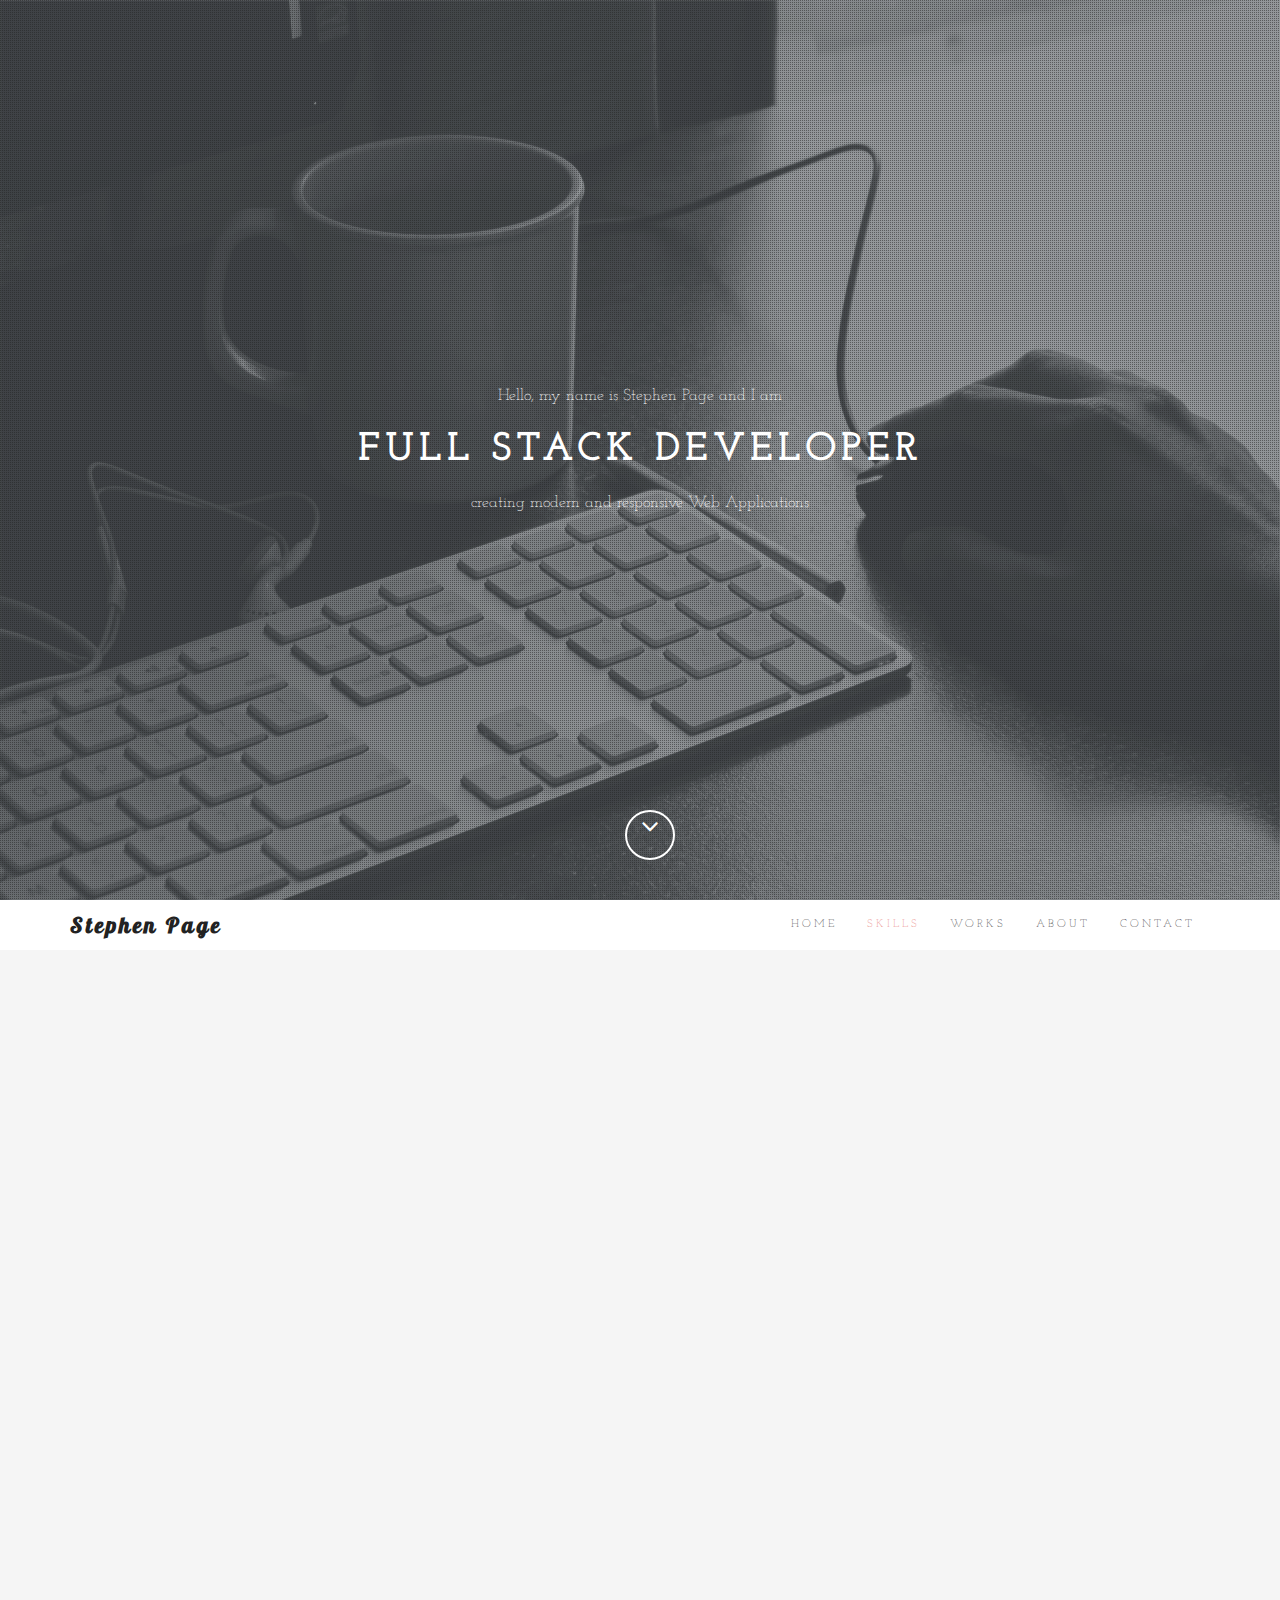
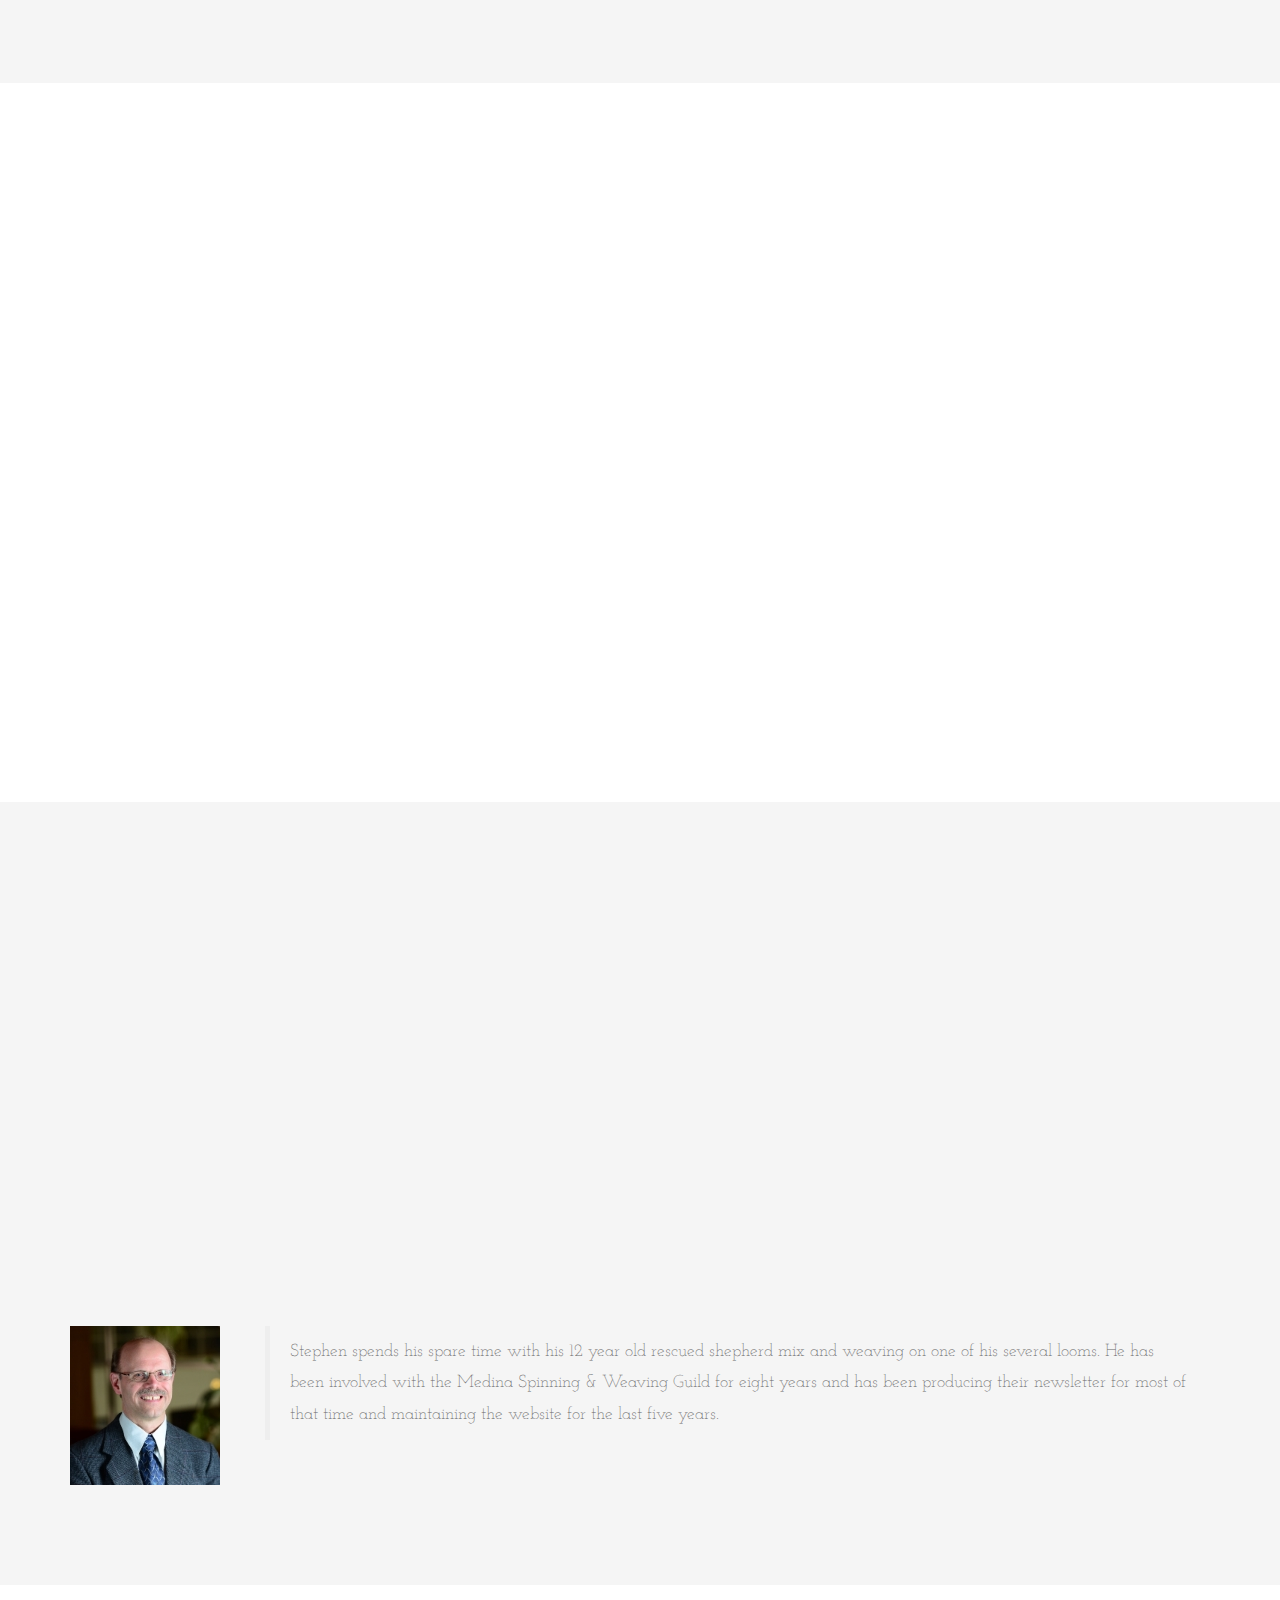
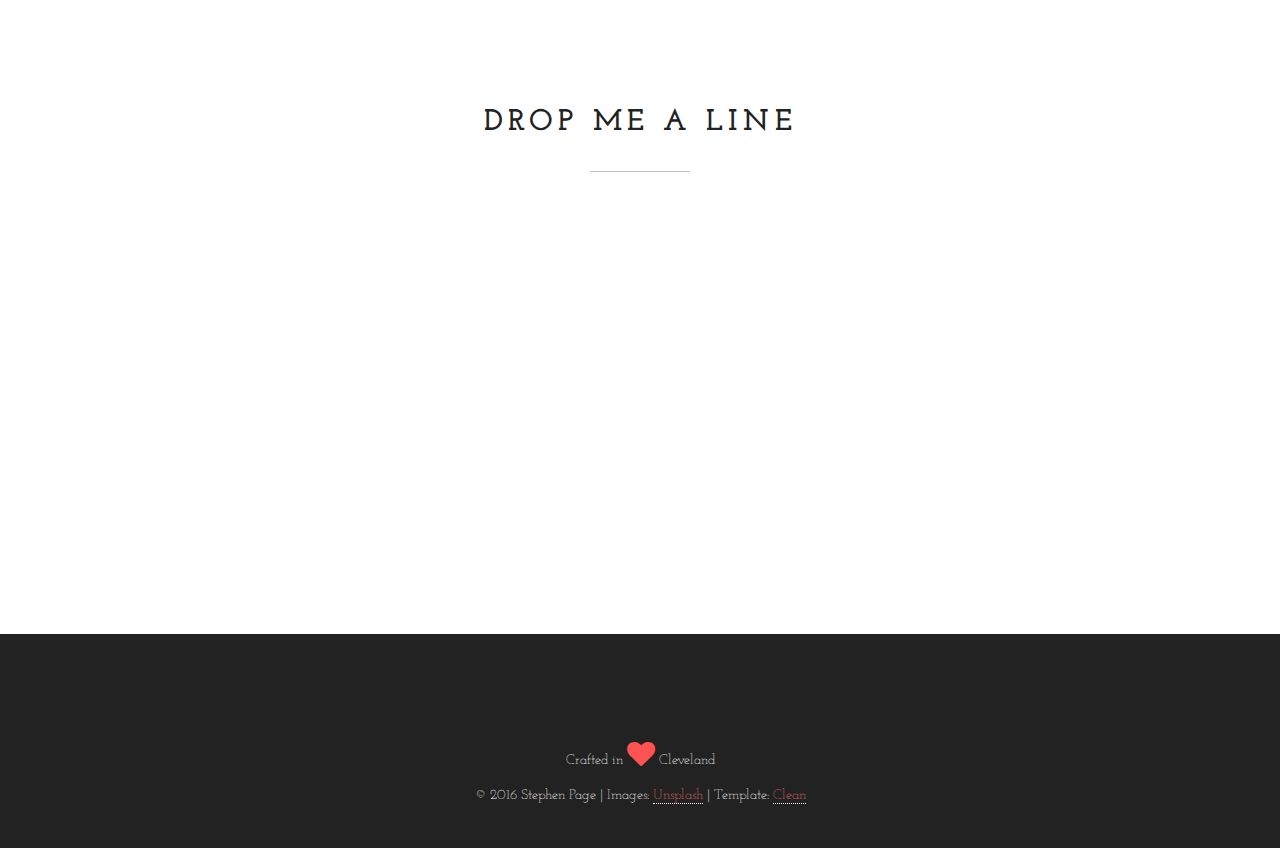
==== index.html @ cc05553f "added thank you to contact button" ====
﻿<!DOCTYPE html>
<html lang="en">
<head>
	<meta charset="UTF-8">
	<meta name="viewport" content="width=device-width, initial-scale=1.0">
	<meta name="description" content="">
	<meta name="author" content="">

	<title>Stephen Page - Portfolio</title>

	<!-- CSS -->
	<link href="assets/bootstrap/css/bootstrap.min.css" rel="stylesheet" media="screen">
	<link href="assets/css/font-awesome.min.css" rel="stylesheet" media="screen">
	<link href="assets/css/simple-line-icons.css" rel="stylesheet" media="screen">
	<link href="assets/css/animate.css" rel="stylesheet">
    
	<!-- Custom styles CSS -->
	<link href="assets/css/style.css" rel="stylesheet" media="screen">
    
 <!--   <script src="assets/js/modernizr.custom.js"></script>  only used for QTRotator.js effect-->
       
</head>
<body>

	<!-- Preloader -->

	<div id="preloader">
		<div id="status"></div>
	</div>

	<!-- Home start -->

	<section id="home" class="pfblock-image screen-height">
        <div class="home-overlay"></div>
		<div class="intro">
			<div class="start">Hello, my name is Stephen Page and I am</div>
			<h1>Full Stack Developer</h1>
			<div class="start">creating modern and responsive Web Applications</div>
		</div>

        <a href="#services">
		<div class="scroll-down">
            <span>
                <i class="fa fa-angle-down fa-2x"></i>
            </span>
		</div>
        </a>

	</section>

	<!-- Home end -->

	<!-- Navigation start -->

	<header class="header">

		<nav class="navbar navbar-custom" id="navbar" role="navigation">

			<div class="container">

				<div class="navbar-header">
					<button type="button" class="navbar-toggle" data-toggle="collapse" data-target="#custom-collapse">
						<span class="sr-only">Toggle navigation</span>
						<span class="icon-bar"></span>
						<span class="icon-bar"></span>
						<span class="icon-bar"></span>
					</button>
					<a class="navbar-brand" href="index.html">Stephen Page</a>
				</div>

				<div class="collapse navbar-collapse" id="custom-collapse">
					<ul class="nav navbar-nav navbar-right">
						<li><a href="#home">Home</a></li>
						<li><a href="#services">Skills</a></li>
                        <li><a href="#portfolio">Works</a></li>
<!--                        <li><a href="#skill">Skills</a></li>-->  
						<li><a href="#about">About</a></li> <!--originally was Testimonials-->
						<li><a href="#contact">Contact</a></li>
					</ul>
				</div>

			</div><!-- .container -->

		</nav>

	</header>

	<!-- Navigation end -->

    <!-- Skills/Services start -->

	<section id="services" class="pfblock pfblock-gray">
		<div class="container">
			<div class="row">

				<div class="col-sm-6 col-sm-offset-3">

					<div class="pfblock-header wow fadeInUp">
						<h2 class="pfblock-title">This is what I do</h2>
						<div class="pfblock-line"></div>
						<div class="pfblock-subtitle">
                            I create software to be as readable by others as <br />
                            by the systems it runs on.
						</div>
					</div>

				</div>

			</div>

			<div class="row">

				<div class="col-sm-3">

					<div class="iconbox wow slideInLeft">
						<div class="iconbox-icon">
							<span class="icon-pencil"></span>
						</div>
						<div class="iconbox-text">
							<h3 class="iconbox-title">Web Design</h3>
							<div class="iconbox-desc">
								<ul>
                                    <li>HTML</li>
                                    <li>CSS/Bootstrap</li>
                                    <li>JavaScript/jQuery</li>
                                </ul>
							</div>
						</div>
					</div>

				</div>

				<div class="col-sm-3">

					<div class="iconbox wow slideInLeft">
						<div class="iconbox-icon">
							<span class="icon-puzzle"></span>
						</div>
						<div class="iconbox-text">
							<h3 class="iconbox-title">App Programming</h3>
							<div class="iconbox-desc">
								<ul>
                                    <li>C#</li>
                                    <li>ASP.Net MVC</li>
                                    <li>SQL</li>
                                </ul>
							</div>
						</div>
					</div>

				</div>

				<div class="col-sm-3">

					<div class="iconbox wow slideInRight">
						<div class="iconbox-icon">
							<span class="icon-wrench"></span>
						</div>
						<div class="iconbox-text">
							<h3 class="iconbox-title">Skills</h3>
							<div class="iconbox-desc">
                                <ul>
                                    <li>Learning on the Fly</li>
                                    <li>Process Analysis</li>
                                    <li>Finding Efficiences</li>
                                </ul>
							</div>
						</div>
					</div>

				</div>

				<div class="col-sm-3">

					<div class="iconbox wow slideInRight">
						<div class="iconbox-icon">
							<span class="icon-support"></span>
						</div>
						<div class="iconbox-text">
							<h3 class="iconbox-title">Troubleshooting</h3>
							<div class="iconbox-desc">
                                <ul>
                                    <li>Replication</li>
                                    <li>Issolation</li>
                                    <li>Resolution</li>
                                </ul>
							</div>
						</div>
					</div>

				</div>

			</div><!-- .row -->
		</div><!-- .container -->
	</section>

	<!-- Services end -->
    
	<!-- Portfolio start -->

	<section id="portfolio" class="pfblock">
		<div class="container">
			<div class="row">

				<div class="col-sm-6 col-sm-offset-3">

					<div class="pfblock-header wow fadeInUp">
						<h2 class="pfblock-title">My Projects</h2>
						<div class="pfblock-line"></div>
						<div class="pfblock-subtitle">
							Representative weekly projects created <br />
                            at We Can {Code} IT.
						</div>
					</div>

				</div>

			</div><!-- .row -->
            
            
            <div class="row">
                
                <div class="col-xs-12 col-sm-4 col-md-4">  <!--Bank Account Portfolio-->
                    
                    <div class="grid wow zoomIn" onclick="openModal('bankSlides')">
                        <figure class="effect-bubba">
                            <img src="assets/images/bank-account/program-loop.JPG"  alt="link to slideshow of screenshots"/>
                            <figcaption>
                                <h2>Bank <span>Account</span></h2>
                                <p>A console app to track account balance</p>
                            </figcaption>			
                        </figure>
                    </div>
                    
                </div>
                <div id="bankSlidesModal" class="modal">
                    <span class="close cursor" onclick="closeModal('bankSlidesModal')">&times;</span>
                    <div class="modal-content">

                        <div class="bankSlides portfolio-detail">
                            <div class="numbertext"></div>
                            <h2>Bank Account</h2>
                            <h3>Developed a console app that tracked deposits and withdrawals on three bank accounts.</h3>
                            <ul>
                                <li>Made use of multiple classes with inheritance.</li>
                                <li>Made use of multiple methods to allow for code readability and reuse.</li>
                                <li>Formatted and Recorded transactions to separate files for each account</li>
                            </ul>
                        </div>

                        <div class="bankSlides">
                            <div class="numbertext">1 / 5</div>
                            <img src="assets/images/bank-account/program-loop.JPG" />
                            <p class="caption-container">Main Program Loop</p>
                        </div>

                        <div class="bankSlides">
                            <div class="numbertext">2 / 5</div>
                            <img src="assets/images/bank-account/main-menu.JPG" />
                            <p class="caption-container">Main Menu</p>
                        </div>

                        <div class="bankSlides">
                            <div class="numbertext">3 / 5</div>
                            <img src="assets/images/bank-account/deposit-screen.JPG" />
                            <p class="caption-container">Deposit Menu</p>
                        </div>

                        <div class="bankSlides">
                            <div class="numbertext">4 / 5</div>
                            <img src="assets/images/bank-account/account-list.JPG" />
                            <p class="caption-container">Account List with Balances</p>
                        </div>

                        <div class="bankSlides">
                            <div class="numbertext">5 / 5</div>
                            <img src="assets/images/bank-account/savings-file.JPG" />
                            <p class="caption-container">Output File</p>
                        </div>

                        <a class="prev" onclick="plusSlides(-1, 'bankSlides')">&#10094;</a>
                        <a class="next" onclick="plusSlides(1, 'bankSlides')">&#10095;</a>
                   </div>
                </div>


                <div class="col-xs-12 col-sm-4 col-md-4">  <!--Review Site Portfolio-->

                    <div class="grid wow zoomIn" onclick="openModal('travelSlides')">
                        <figure class="effect-bubba">
                            <img src="assets/images/review-site/index.JPG" alt="link to slideshow of screenshots"/>
                            <figcaption>
                                <h2>Travel <span>Reviews</span></h2>
                                <p>A Web app to record reviews</p>
                            </figcaption>
                        </figure>
                    </div>

                </div>
                <div id="travelSlidesModal" class="modal">
                    <span class="close cursor" onclick="closeModal('travelSlidesModal')">&times;</span>
                    <div class="modal-content">

                        <div class="travelSlides portfolio-detail">
                            <div class="numbertext"></div>
                            <h2>Travel Reviews</h2>
                            <h3>Developed an ASP.NET MVC application to record travel reviews.</h3>
                            <ul>
                                <li>Made use of Code First Model to create models with foreign key relationships.</li>
                                <li>Customized default views to provide appropriate display of fields.</li>
                                <li>Converted rating number to star representation.</li>
								<li>Inserted ads into listings at variable intervals.</li>
                            </ul>
                        </div>						

                        <div class="travelSlides">
                            <div class="numbertext">1 / 3</div>
                            <img src="assets/images/review-site/index.JPG" />
                            <p class="caption-container">Review List</p>
                        </div>

                        <div class="travelSlides">
                            <div class="numbertext">2 / 3</div>
                            <img src="assets/images/review-site/details.JPG" />
                            <p class="caption-container">Review Details</p>
                        </div>

                        <div class="travelSlides">
                            <div class="numbertext">3 / 3</div>
                            <img src="assets/images/review-site/delete.JPG" />
                            <p class="caption-container">Delete Confirmation</p>
                        </div>

                        <a class="prev" onclick="plusSlides(-1, 'travelSlides')">&#10094;</a>
                        <a class="next" onclick="plusSlides(1, 'travelSlides')">&#10095;</a>
                     </div>
                </div>
                
                <div class="col-xs-12 col-sm-4 col-md-4">  <!--Wardrobe Portfolio-->

                    <div class="grid wow zoomIn" onclick="openModal('wardrobeSlides')">
                        <figure class="effect-bubba">
                            <img src="assets/images/wardrobe/category-view.JPG" alt="link to slideshow of screenshots"/>
                            <figcaption>
                                <h2>Clothes <span>Wardrobe</span></h2>
                                <p>An ASP.NET MVC app to organize outfits.</p>
                            </figcaption>
                        </figure>
                    </div>

                </div>
                <div id="wardrobeSlidesModal" class="modal">
                    <span class="close cursor" onclick="closeModal('wardrobeSlidesModal')">&times;</span>
                    <div class="modal-content">

                        <div class="wardrobeSlides portfolio-detail">
                            <div class="numbertext"></div>
                            <h2>Clothes Wardrobe</h2>
                            <h3>Developed an ASP.NET MVC application to keep track of clothing.</h3>
                            <ul>
                                <li>Used Database First Model</li>
								<li>Created database with multiple tables and foreign keys using SQL Server Management Studio.</li>
								<li>Designed database to record details specific to each type of clothing</li>
                                <li>Made use of CSS and Bootstrap to format views.</li>
                                <li>Used multiple layout templates to style multiple pages.</li>
								<li>Pulled data from multiple tables to display outfits.</li>
                            </ul>
                        </div>

                        <div class="wardrobeSlides">
                            <div class="numbertext">1 / 5</div>
                            <img src="assets/images/wardrobe/home.JPG" />
                            <p class="caption-container">Main Menu</p>
                        </div>

                        <div class="wardrobeSlides">
                            <div class="numbertext">2 / 5</div>
                            <img src="assets/images/wardrobe/category-view.JPG" />
                            <p class="caption-container">Clothes Category View</p>
                        </div>

                        <div class="wardrobeSlides">
                            <div class="numbertext">3 / 5</div>
                            <img src="assets/images/wardrobe/detail-view.JPG" />
                            <p class="caption-container">Detail View</p>
                        </div>

                        <div class="wardrobeSlides">
                            <div class="numbertext">4 / 5</div>
                            <img src="assets/images/wardrobe/category-xs.JPG" />
                            <p class="caption-container">Category View at XS Viewport</p>
                        </div>

                        <div class="wardrobeSlides">
                            <div class="numbertext">5 / 5</div>
                            <img src="assets/images/wardrobe/outfit-detail.JPG" />
                            <p class="caption-container">Outfit Detail View</p>
                        </div>

                        <a class="prev" onclick="plusSlides(-1, 'wardrobeSlides')">&#10094;</a>
                        <a class="next" onclick="plusSlides(1, 'wardrobeSlides')">&#10095;</a>
                    </div>
                </div>
                
                <!--<div class="col-xs-12 col-sm-4 col-md-4">
            
                    <div class="grid wow zoomIn">
                        <figure class="effect-bubba">
                            <img src="assets/images/item-4.jpg" alt="img01"/>
                            <figcaption>
                                <h2>Bang <span>Bang</span></h2>
                                <p>Lily likes to play with crayons and pencils</p>
                            </figcaption>			
                        </figure>
                    </div>
                    
                </div>
                
                <div class="col-xs-12 col-sm-4 col-md-4">
            
                    <div class="grid wow zoomIn">
                        <figure class="effect-bubba">
                            <img src="assets/images/item-5.jpg" alt="img01"/>
                            <figcaption>
                                <h2>Crypton <span>Dude</span></h2>
                                <p>Lily likes to play with crayons and pencils</p>
                            </figcaption>			
                        </figure>
                    </div>
                    
                </div>
                
                <div class="col-xs-12 col-sm-4 col-md-4">
            
                    <div class="grid wow zoomIn">
                        <figure class="effect-bubba">
                            <img src="assets/images/item-6.jpg" alt="img01"/>
                            <figcaption>
                                <h2>Don't <span>Poke</span></h2>
                                <p>Lily likes to play with crayons and pencils</p>
                            </figcaption>			
                        </figure>
                    </div>
                    
                </div>-->
                
            </div>


		</div><!-- .contaier -->

	</section>

	<!-- Portfolio end -->
    
    <!--  Skills start -->
    
    <!--<section class="pfblock pfblock-gray" id="skills">
		
			<div class="container">
			
				<div class="row skills">
					
					<div class="row">

                        <div class="col-sm-6 col-sm-offset-3">

                            <div class="pfblock-header wow fadeInUp">
                                <h2 class="pfblock-title">My Skills</h2>
                                <div class="pfblock-line"></div>
                                <div class="pfblock-subtitle">
                                    No one lights a lamp in order to hide it behind the door: the purpose of light is to create more light, to open people’s eyes, to reveal the marvels around.
                                </div>
                            </div>

                        </div>-->

                    <!--</div>--><!-- .row -->
					
					<!--<div class="col-sm-6 col-md-3 text-center">
						<span data-percent="80" class="chart easyPieChart" style="width: 140px; height: 140px; line-height: 140px;">
                            <span class="percent">80</span>
                        </span>
						<h3 class="text-center">Programming</h3>
					</div>
					<div class="col-sm-6 col-md-3 text-center">
						<span data-percent="90" class="chart easyPieChart" style="width: 140px; height: 140px; line-height: 140px;">
                            <span class="percent">90</span>
                        </span>
						<h3 class="text-center">Design</h3>
					</div>
					<div class="col-sm-6 col-md-3 text-center">
						<span data-percent="85" class="chart easyPieChart" style="width: 140px; height: 140px; line-height: 140px;">
                            <span class="percent">85</span>
                        </span>
						<h3 class="text-center">Marketing</h3>
					</div>
					<div class="col-sm-6 col-md-3 text-center">
						<span data-percent="95" class="chart easyPieChart" style="width: 140px; height: 140px; line-height: 140px;">
                            <span class="percent">95</span>
                        </span>
						<h3 class="text-center">UI / UX</h3>
					</div>-->
					
				<!--</div>--><!--End row -->
			
			<!--</div>
		
    </section>-->
    
    <!-- Skills end -->

	<!-- CallToAction start -->

	<!--<section class="calltoaction">
		<div class="container">

			<div class="row">

				<div class="col-md-12 col-lg-12">
					<h2 class="wow slideInRight" data-wow-delay=".1s">ARE YOU READY TO START?</h2>
					<div class="calltoaction-decription wow slideInRight" data-wow-delay=".2s">
						I'm available for freelance projects.
					</div>
				</div>

				<div class="col-md-12 col-lg-12 calltoaction-btn wow slideInRight" data-wow-delay=".3s">
					<a href="#contact" class="btn btn-lg">Hire Me</a>
				</div>

			</div>--><!-- .row -->
		<!-- </div>--><!-- .container -->
	<!--</section>-->

	<!-- CallToAction end -->

	<!-- About Me (originally was Testimonials) start -->

	<section id="about" class="pfblock pfblock-gray">

		<div class="container">
            
            <div class="row">

				<div class="col-sm-10 col-sm-offset-1 col-md-8 col-sm-offset-2">

					<div class="pfblock-header wow fadeInUp">
						<h2 class="pfblock-title">About Me</h2>
						<div class="pfblock-line"></div>
						<div class="pfblock-subtitle">
                            <p>Stephen has rediscovered his passion for writing software. The creation of programs of instructions for systems and testing and verification match with his drive for detail and clarity.</p>
                            <p>He has over 15 years finding solutions when computers and mobile devices are not working right. The process of replication, isolation and resolution benefits from his eye for detail. Working in a team environment required ongoing communication and feedback.</p>
                            <p>Previously he had 10 years in lighting design and theater technology. Producing art by committee requires strong teamwork and communication to meet the immovable deadline of opening night.</p>
						</div>
					</div>

				</div>

			</div><!-- .row -->

            <div class="row">

			<!--<div id="cbp-qtrotator" class="cbp-qtrotator">-->
                <div class="cbp-qtcontent">
                    <div class="col-sm-2">
                        <img src="assets/images/headshot.jpg" alt="Photo of Stephen."/>
                    </div>
                    <div class="col-sm-10">
                        <blockquote>
                            <p>Stephen spends his spare time with his 12 year old rescued shepherd mix and weaving on one of his several looms. He has been involved with the Medina Spinning & Weaving Guild for eight years and has been producing their newsletter for most of that time and maintaining the website for the last five years.</p>
                            <!--<footer>Pino Caruso</footer>-->
                        </blockquote>
                    </div>
                </div>
            <!--</div>-->		

            </div><!--.row--> 					
		</div><!-- .row -->
	</section>

	<!-- About Me (originally was Testimonials) end -->


	<!-- Contact start -->

	<section id="contact" class="pfblock">
		<div class="container">
			<div class="row">

				<div class="col-sm-6 col-sm-offset-3">

					<div class="pfblock-header">
						<h2 class="pfblock-title">Drop me a line</h2>
						<div class="pfblock-line"></div>
						<div class="pfblock-subtitle">
<!--							No one lights a lamp in order to hide it behind the door: the purpose of light is to create more light, to open people’s eyes, to reveal the marvels around.-->
						</div>
					</div>

				</div>

			</div><!-- .row -->

			<div class="row">

				<div class="col-sm-6 col-sm-offset-3">

					<form id="contact-form" role="form" >
						<div class="ajax-hidden">
							<div class="form-group wow fadeInUp">
								<label class="sr-only" for="c_name">Name</label>
								<input type="text" id="c_name" class="form-control" name="c_name" placeholder="Name">
							</div>

							<div class="form-group wow fadeInUp" data-wow-delay=".1s">
								<label class="sr-only" for="c_email">Email</label>
								<input type="email" id="c_email" class="form-control" name="c_email" placeholder="E-mail">
							</div>

							<div class="form-group wow fadeInUp" data-wow-delay=".2s">
								<textarea class="form-control" id="c_message" name="c_message" rows="7" placeholder="Message"></textarea>
							</div>
                            <input type="hidden" id="c_subject" name="_subject" value="Submission from Portfolio website" />
							<button type="submit" id ="sendMessage" onclick="sendMessage()" class="btn btn-lg btn-block wow fadeInUp" data-wow-delay=".3s">Send Message</button>
						</div>
						<div class="ajax-response"></div>
					</form>

				</div>

			</div><!-- .row -->
		</div><!-- .container -->
	</section>

	<!-- Contact end -->

	<!-- Footer start -->

	<footer id="footer">
		<div class="container">
			<div class="row">

				<div class="col-sm-12">

					<ul class="social-links">
						<!--<li><a href="index.html#" class="wow fadeInUp"><i class="fa fa-facebook"></i></a></li>-->
						<li><a href="https://www.linkedin.com/in/stephenppage" class="wow fadeInUp" data-wow-delay=".1s"><i class="fa fa-linkedin"></i></a></li>
						<li><a href="https://github.com/Stephen2Page" class="wow fadeInUp" data-wow-delay=".3s"><i class="fa fa-github"></i></a></li>
						<li><a href="mailto://stephen2page@gmail.com?subject=website%20contact" class="wow fadeInUp" data-wow-delay=".5s"><i class="fa fa-envelope"></i></a></li>
					</ul>

					<p class="heart">
                        Crafted in <span class="fa fa-heart fa-2x animated pulse"></span> Cleveland
                    </p>
                    <p class="copyright">
                        © 2016 Stephen Page  |  Images: <a href="https://unsplash.com/">Unsplash</a>  |  Template: <a href="http://scripteden.com/download/clean-one-page-personal-portfolio-template/">Clean</a>
					</p>

				</div>

			</div><!-- .row -->
		</div><!-- .container -->
	</footer>

	<!-- Footer end -->

	<!-- Scroll to top -->

	<div class="scroll-up">
		<a href="#home"><i class="fa fa-angle-up"></i></a>
	</div>
    
    <!-- Scroll to top end-->

	<!-- Javascript files -->

	<script src="assets/js/jquery-1.11.1.min.js"></script>
	<script src="assets/bootstrap/js/bootstrap.min.js"></script>
	<script src="assets/js/jquery.parallax-1.1.3.js"></script>
	<script src="assets/js/imagesloaded.pkgd.js"></script>
	<script src="assets/js/jquery.sticky.js"></script>
	<script src="assets/js/smoothscroll.js"></script>
	<script src="assets/js/wow.min.js"></script>
    <script src="assets/js/jquery.easypiechart.js"></script>
    <script src="assets/js/waypoints.min.js"></script>
<!--    <script src="assets/js/jquery.cbpQTRotator.js"></script>-->
	<script src="assets/js/custom.js"></script>
    <script src="assets/js/Modal.js"></script>


</body>
</html>
<!-- Sources -->
<!-- Template clean http://scripteden.com/download/clean-one-page-personal-portfolio-template/ -->
<!-- Portfolio hover effects Bubba http://tympanus.net/Development/HoverEffectIdeas/ -->
<!-- Portfolio modal lightbox slideshow http://www.w3schools.com/howto/howto_js_lightbox.asp -->
---- assets/css/simple-line-icons.css ----
@font-face {
	font-family: 'Simple-Line-Icons';
	src:url('../fonts/Simple-Line-Icons.eot');
	src:url('../fonts/Simple-Line-Icons.eot?#iefix') format('embedded-opentype'),
		url('../fonts/Simple-Line-Icons.woff') format('woff'),
		url('../fonts/Simple-Line-Icons.ttf') format('truetype'),
		url('../fonts/Simple-Line-Icons.svg#Simple-Line-Icons') format('svg');
	font-weight: normal;
	font-style: normal;
}

/* Use the following CSS code if you want to use data attributes for inserting your icons */
[data-icon]:before {
	font-family: 'Simple-Line-Icons';
	content: attr(data-icon);
	speak: none;
	font-weight: normal;
	font-variant: normal;
	text-transform: none;
	line-height: 1;
	-webkit-font-smoothing: antialiased;
	-moz-osx-font-smoothing: grayscale;
}

/* Use the following CSS code if you want to have a class per icon */
/*
Instead of a list of all class selectors,
you can use the generic selector below, but it's slower:
[class*="icon-"] {
*/
.icon-user-female, .icon-user-follow, .icon-user-following, .icon-user-unfollow, .icon-trophy, .icon-screen-smartphone, .icon-screen-desktop, .icon-plane, .icon-notebook, .icon-moustache, .icon-mouse, .icon-magnet, .icon-energy, .icon-emoticon-smile, .icon-disc, .icon-cursor-move, .icon-crop, .icon-credit-card, .icon-chemistry, .icon-user, .icon-speedometer, .icon-social-youtube, .icon-social-twitter, .icon-social-tumblr, .icon-social-facebook, .icon-social-dropbox, .icon-social-dribbble, .icon-shield, .icon-screen-tablet, .icon-magic-wand, .icon-hourglass, .icon-graduation, .icon-ghost, .icon-game-controller, .icon-fire, .icon-eyeglasses, .icon-envelope-open, .icon-envelope-letter, .icon-bell, .icon-badge, .icon-anchor, .icon-wallet, .icon-vector, .icon-speech, .icon-puzzle, .icon-printer, .icon-present, .icon-playlist, .icon-pin, .icon-picture, .icon-map, .icon-layers, .icon-handbag, .icon-globe-alt, .icon-globe, .icon-frame, .icon-folder-alt, .icon-film, .icon-feed, .icon-earphones-alt, .icon-earphones, .icon-drop, .icon-drawer, .icon-docs, .icon-directions, .icon-direction, .icon-diamond, .icon-cup, .icon-compass, .icon-call-out, .icon-call-in, .icon-call-end, .icon-calculator, .icon-bubbles, .icon-briefcase, .icon-book-open, .icon-basket-loaded, .icon-basket, .icon-bag, .icon-action-undo, .icon-action-redo, .icon-wrench, .icon-umbrella, .icon-trash, .icon-tag, .icon-support, .icon-size-fullscreen, .icon-size-actual, .icon-shuffle, .icon-share-alt, .icon-share, .icon-rocket, .icon-question, .icon-pie-chart, .icon-pencil, .icon-note, .icon-music-tone-alt, .icon-music-tone, .icon-microphone, .icon-loop, .icon-logout, .icon-login, .icon-list, .icon-like, .icon-home, .icon-grid, .icon-graph, .icon-equalizer, .icon-dislike, .icon-cursor, .icon-control-start, .icon-control-rewind, .icon-control-play, .icon-control-pause, .icon-control-forward, .icon-control-end, .icon-calendar, .icon-bulb, .icon-bar-chart, .icon-arrow-up, .icon-arrow-right, .icon-arrow-left, .icon-arrow-down, .icon-ban, .icon-bubble, .icon-camcorder, .icon-camera, .icon-check, .icon-clock, .icon-close, .icon-cloud-download, .icon-cloud-upload, .icon-doc, .icon-envelope, .icon-eye, .icon-flag, .icon-folder, .icon-heart, .icon-info, .icon-key, .icon-link, .icon-lock, .icon-lock-open, .icon-magnifier, .icon-magnifier-add, .icon-magnifier-remove, .icon-paper-clip, .icon-paper-plane, .icon-plus, .icon-pointer, .icon-power, .icon-refresh, .icon-reload, .icon-settings, .icon-star, .icon-symbol-female, .icon-symbol-male, .icon-target, .icon-volume-1, .icon-volume-2, .icon-volume-off, .icon-users {
	font-family: 'Simple-Line-Icons';
	speak: none;
	font-style: normal;
	font-weight: normal;
	font-variant: normal;
	text-transform: none;
	line-height: 1;
	-webkit-font-smoothing: antialiased;
}
.icon-user-female:before {
	content: "\e000";
}
.icon-user-follow:before {
	content: "\e002";
}
.icon-user-following:before {
	content: "\e003";
}
.icon-user-unfollow:before {
	content: "\e004";
}
.icon-trophy:before {
	content: "\e006";
}
.icon-screen-smartphone:before {
	content: "\e010";
}
.icon-screen-desktop:before {
	content: "\e011";
}
.icon-plane:before {
	content: "\e012";
}
.icon-notebook:before {
	content: "\e013";
}
.icon-moustache:before {
	content: "\e014";
}
.icon-mouse:before {
	content: "\e015";
}
.icon-magnet:before {
	content: "\e016";
}
.icon-energy:before {
	content: "\e020";
}
.icon-emoticon-smile:before {
	content: "\e021";
}
.icon-disc:before {
	content: "\e022";
}
.icon-cursor-move:before {
	content: "\e023";
}
.icon-crop:before {
	content: "\e024";
}
.icon-credit-card:before {
	content: "\e025";
}
.icon-chemistry:before {
	content: "\e026";
}
.icon-user:before {
	content: "\e005";
}
.icon-speedometer:before {
	content: "\e007";
}
.icon-social-youtube:before {
	content: "\e008";
}
.icon-social-twitter:before {
	content: "\e009";
}
.icon-social-tumblr:before {
	content: "\e00a";
}
.icon-social-facebook:before {
	content: "\e00b";
}
.icon-social-dropbox:before {
	content: "\e00c";
}
.icon-social-dribbble:before {
	content: "\e00d";
}
.icon-shield:before {
	content: "\e00e";
}
.icon-screen-tablet:before {
	content: "\e00f";
}
.icon-magic-wand:before {
	content: "\e017";
}
.icon-hourglass:before {
	content: "\e018";
}
.icon-graduation:before {
	content: "\e019";
}
.icon-ghost:before {
	content: "\e01a";
}
.icon-game-controller:before {
	content: "\e01b";
}
.icon-fire:before {
	content: "\e01c";
}
.icon-eyeglasses:before {
	content: "\e01d";
}
.icon-envelope-open:before {
	content: "\e01e";
}
.icon-envelope-letter:before {
	content: "\e01f";
}
.icon-bell:before {
	content: "\e027";
}
.icon-badge:before {
	content: "\e028";
}
.icon-anchor:before {
	content: "\e029";
}
.icon-wallet:before {
	content: "\e02a";
}
.icon-vector:before {
	content: "\e02b";
}
.icon-speech:before {
	content: "\e02c";
}
.icon-puzzle:before {
	content: "\e02d";
}
.icon-printer:before {
	content: "\e02e";
}
.icon-present:before {
	content: "\e02f";
}
.icon-playlist:before {
	content: "\e030";
}
.icon-pin:before {
	content: "\e031";
}
.icon-picture:before {
	content: "\e032";
}
.icon-map:before {
	content: "\e033";
}
.icon-layers:before {
	content: "\e034";
}
.icon-handbag:before {
	content: "\e035";
}
.icon-globe-alt:before {
	content: "\e036";
}
.icon-globe:before {
	content: "\e037";
}
.icon-frame:before {
	content: "\e038";
}
.icon-folder-alt:before {
	content: "\e039";
}
.icon-film:before {
	content: "\e03a";
}
.icon-feed:before {
	content: "\e03b";
}
.icon-earphones-alt:before {
	content: "\e03c";
}
.icon-earphones:before {
	content: "\e03d";
}
.icon-drop:before {
	content: "\e03e";
}
.icon-drawer:before {
	content: "\e03f";
}
.icon-docs:before {
	content: "\e040";
}
.icon-directions:before {
	content: "\e041";
}
.icon-direction:before {
	content: "\e042";
}
.icon-diamond:before {
	content: "\e043";
}
.icon-cup:before {
	content: "\e044";
}
.icon-compass:before {
	content: "\e045";
}
.icon-call-out:before {
	content: "\e046";
}
.icon-call-in:before {
	content: "\e047";
}
.icon-call-end:before {
	content: "\e048";
}
.icon-calculator:before {
	content: "\e049";
}
.icon-bubbles:before {
	content: "\e04a";
}
.icon-briefcase:before {
	content: "\e04b";
}
.icon-book-open:before {
	content: "\e04c";
}
.icon-basket-loaded:before {
	content: "\e04d";
}
.icon-basket:before {
	content: "\e04e";
}
.icon-bag:before {
	content: "\e04f";
}
.icon-action-undo:before {
	content: "\e050";
}
.icon-action-redo:before {
	content: "\e051";
}
.icon-wrench:before {
	content: "\e052";
}
.icon-umbrella:before {
	content: "\e053";
}
.icon-trash:before {
	content: "\e054";
}
.icon-tag:before {
	content: "\e055";
}
.icon-support:before {
	content: "\e056";
}
.icon-size-fullscreen:before {
	content: "\e057";
}
.icon-size-actual:before {
	content: "\e058";
}
.icon-shuffle:before {
	content: "\e059";
}
.icon-share-alt:before {
	content: "\e05a";
}
.icon-share:before {
	content: "\e05b";
}
.icon-rocket:before {
	content: "\e05c";
}
.icon-question:before {
	content: "\e05d";
}
.icon-pie-chart:before {
	content: "\e05e";
}
.icon-pencil:before {
	content: "\e05f";
}
.icon-note:before {
	content: "\e060";
}
.icon-music-tone-alt:before {
	content: "\e061";
}
.icon-music-tone:before {
	content: "\e062";
}
.icon-microphone:before {
	content: "\e063";
}
.icon-loop:before {
	content: "\e064";
}
.icon-logout:before {
	content: "\e065";
}
.icon-login:before {
	content: "\e066";
}
.icon-list:before {
	content: "\e067";
}
.icon-like:before {
	content: "\e068";
}
.icon-home:before {
	content: "\e069";
}
.icon-grid:before {
	content: "\e06a";
}
.icon-graph:before {
	content: "\e06b";
}
.icon-equalizer:before {
	content: "\e06c";
}
.icon-dislike:before {
	content: "\e06d";
}
.icon-cursor:before {
	content: "\e06e";
}
.icon-control-start:before {
	content: "\e06f";
}
.icon-control-rewind:before {
	content: "\e070";
}
.icon-control-play:before {
	content: "\e071";
}
.icon-control-pause:before {
	content: "\e072";
}
.icon-control-forward:before {
	content: "\e073";
}
.icon-control-end:before {
	content: "\e074";
}
.icon-calendar:before {
	content: "\e075";
}
.icon-bulb:before {
	content: "\e076";
}
.icon-bar-chart:before {
	content: "\e077";
}
.icon-arrow-up:before {
	content: "\e078";
}
.icon-arrow-right:before {
	content: "\e079";
}
.icon-arrow-left:before {
	content: "\e07a";
}
.icon-arrow-down:before {
	content: "\e07b";
}
.icon-ban:before {
	content: "\e07c";
}
.icon-bubble:before {
	content: "\e07d";
}
.icon-camcorder:before {
	content: "\e07e";
}
.icon-camera:before {
	content: "\e07f";
}
.icon-check:before {
	content: "\e080";
}
.icon-clock:before {
	content: "\e081";
}
.icon-close:before {
	content: "\e082";
}
.icon-cloud-download:before {
	content: "\e083";
}
.icon-cloud-upload:before {
	content: "\e084";
}
.icon-doc:before {
	content: "\e085";
}
.icon-envelope:before {
	content: "\e086";
}
.icon-eye:before {
	content: "\e087";
}
.icon-flag:before {
	content: "\e088";
}
.icon-folder:before {
	content: "\e089";
}
.icon-heart:before {
	content: "\e08a";
}
.icon-info:before {
	content: "\e08b";
}
.icon-key:before {
	content: "\e08c";
}
.icon-link:before {
	content: "\e08d";
}
.icon-lock:before {
	content: "\e08e";
}
.icon-lock-open:before {
	content: "\e08f";
}
.icon-magnifier:before {
	content: "\e090";
}
.icon-magnifier-add:before {
	content: "\e091";
}
.icon-magnifier-remove:before {
	content: "\e092";
}
.icon-paper-clip:before {
	content: "\e093";
}
.icon-paper-plane:before {
	content: "\e094";
}
.icon-plus:before {
	content: "\e095";
}
.icon-pointer:before {
	content: "\e096";
}
.icon-power:before {
	content: "\e097";
}
.icon-refresh:before {
	content: "\e098";
}
.icon-reload:before {
	content: "\e099";
}
.icon-settings:before {
	content: "\e09a";
}
.icon-star:before {
	content: "\e09b";
}
.icon-symbol-female:before {
	content: "\e09c";
}
.icon-symbol-male:before {
	content: "\e09d";
}
.icon-target:before {
	content: "\e09e";
}
.icon-volume-1:before {
	content: "\e09f";
}
.icon-volume-2:before {
	content: "\e0a0";
}
.icon-volume-off:before {
	content: "\e0a1";
}
.icon-users:before {
	content: "\e001";
}
---- assets/css/style.css ----
@import url(https://fonts.googleapis.com/css?family=Raleway:400,300,500,700,800);
@import url('https://fonts.googleapis.com/css?family=Josefin+Slab');
@import url(https://fonts.googleapis.com/css?family=Lobster);

/*!
 * Clean v2.0.0
 * Homepage: http://scripteden.com
 * Copyright 2015 Script Eden
 * Licensed under MIT
*/

body {
	font: 300 14px/1.8 'Josefin Slab', sans-serif;
	color: #666;
	overflow-x: hidden;
}

img {
	max-width: 100%;
	height: auto;
}

a {
	color: #E7746F;
}

a:hover {
	text-decoration: none;
	color: #999;
}

/* ---------------------------------------------- /*
 * Transition elsements
/* ---------------------------------------------- */


.navbar a,
.form-control {
	-webkit-transition: all 0.4s ease-in-out 0s;
	   -moz-transition: all 0.4s ease-in-out 0s;
		-ms-transition: all 0.4s ease-in-out 0s;
		 -o-transition: all 0.4s ease-in-out 0s;
			transition: all 0.4s ease-in-out 0s;
}

a,
.btn {
	-webkit-transition: all 0.125s ease-in-out 0s;
	   -moz-transition: all 0.125s ease-in-out 0s;
		-ms-transition: all 0.125s ease-in-out 0s;
		 -o-transition: all 0.125s ease-in-out 0s;
			transition: all 0.125s ease-in-out 0s;
}

/* ---------------------------------------------- /*
 * Reset box-shadow
/* ---------------------------------------------- */

.btn,
.form-control,
.form-control:hover,
.form-control:focus,
.navbar-custom .dropdown-menu {
	-webkit-box-shadow: none;
			box-shadow: none;
}

/* ---------------------------------------------- /*
 * Typography
/* ---------------------------------------------- */

h1, h2, h3, h4, h5, h6 {
	font: 700 40px/1.2 "Josefin Slab", sans-serif;
	text-transform: uppercase;
	letter-spacing: 5px;
	margin: 5px 0 5px;
	color: #222;
}

h2 {
	font-size: 30px;
	margin: 0 0 30px;
}

h3 {
	font-size: 13px;
	letter-spacing: 1px;
	margin: 0 0 5px;
}

h4 {
	font-size: 12px;
	letter-spacing: 1px;
}

h5 {
	font-size: 12px;
	letter-spacing: 1px;
	font-weight: 400;
}

h6 {
	font-size: 11px;
	letter-spacing: 1px;
	font-weight: 400;
}

/* ---------------------------------------------- /*
 * Reset border-radius
/* ---------------------------------------------- */

.btn,
.iconbox,
.progress,
#filter li,
.scroll-up a,
.form-control,
.input-group-addon {
	-webkit-border-radius: 3px;
	   -moz-border-radius: 3px;
		 -o-border-radius: 3px;
			border-radius: 3px;
}


/* ---------------------------------------------- /*
 * Input-group
/* ---------------------------------------------- */

.input-group .form-control {
	z-index: auto;
}

.input-group-addon {
	background: #D8E1E4;
	border: 2px solid #D8E1E4;
	padding: 6px 15px;
	font-weight: 700;
}

/* ---------------------------------------------- /*
 * Inputs styles
/* ---------------------------------------------- */

.form-control {
	background: #FFF;
	border: 1px solid #D8E1E4;
	font-size: 12px;
	padding: 0 15px;
}

.form-control:focus{
    border-color: rgba(135, 135, 135, 0.7);
}

.input-lg,
.form-horizontal .form-group-lg .form-control {
	height: 38px;
	font-size: 13px;
}

.input-sm,
.form-horizontal .form-group-sm .form-control {
	font-size: 11px;
	height: 30px;
}

textarea.form-control {
	padding: 15px;
    max-width: 100%;
    min-width: 100%;
}

/* ---------------------------------------------- /*
 * Custom button style
/* ---------------------------------------------- */

.btn {
	font-family: "Josefin Slab", sans-serif;
	text-transform: uppercase;
	letter-spacing: 1px;
	font-size: 13px;
	padding: 8px 26px;
	border: 0;
}

.btn:hover,
.btn:focus,
.btn:active,
.btn.active {
	outline: inherit !important;
}

/* Button size */

.btn-lg,
.btn-group-lg > .btn {
	padding: 10px 25px;
	font-size: 13px;
    background: rgba(17, 17, 17, 0.8);
    color: #fff;
}
.btn-lg:hover,
.btn-group-lg > .btn:hover{
    background: rgba(17, 17, 17, 1.8);
    color: #fff;
}

.btn-sm,
.btn-group-sm > .btn {
	padding: 6px 25px;
	font-size: 11px;
}

.btn-xs,
.btn-group-xs > .btn {
	padding: 5px 25px;
	font-size: 10px;
}

.btn .icon-before {
	margin-right: 6px;
}

.btn .icon-after {
	margin-left: 6px;
}

/* ---------------------------------------------- /*
 * General Styles
/* ---------------------------------------------- */

.pfblock {
	padding: 120px 0 100px;
}

.pfblock-gray {
	background: #f5f5f5;
}

.pfblock-image {
	padding: 0;
}

.calltoaction h1,
.calltoaction h2,
.calltoaction h3,
.calltoaction h4,
.calltoaction h5,
.calltoaction h6,
.pfblock-image,
.pfblock-image h1,
.pfblock-image h2,
.pfblock-image h3,
.pfblock-image h4,
.pfblock-image h5,
.pfblock-image h6 {
	color: #fff;
}

.pfblock-header {
	text-align: center;
	margin: 0 0 60px;
}

.pfblock-header-left {
	text-align: left;
}

.pfblock-header-left .pfblock-line {
	width: inherit;
	margin: 30px 0;
}

.pfblock-title{
    font-weight: 800;
}

.pfblock-subtitle {
	font-family: "Josefin Slab", "Times New Roman", Times, sans-serif;
	font-style: normal;
	font-size: 18px;
}
.pfblock-subtitle #about {
    font-size: 16px;
}

.pfblock-line {
	background: rgba(135, 135, 135, 0.5);
	width: 100px;
	height: 1px;
	margin: 30px auto;
}

.pfblock-icon {
	font-size: 32px;
}
.calltoaction *{
    text-align: center;
}
.calltoaction {
    background: url(../images/item-3.jpg);
	background-color: #222;
	background-repeat: no-repeat;
	background-position: 0 0;
	-webkit-background-size: cover;
	   -moz-background-size: cover;
		 -o-background-size: cover;
			background-size: cover;
	padding: 50px 0;
	color: #999;
}

.calltoaction h2 {
	font-size: 20px;
	letter-spacing: 1px;
	margin-bottom: 5px;
}

.calltoaction-decription{
    padding-top: 20px;
    padding-bottom: 30px;
    font-size: 20px;
    color: #fff;
}

.calltoaction-btn {
	text-align: center;
}

.calltoaction-btn > .btn {
    background: rgba(255, 255, 255, .8);
    color: #111;
	margin-top: 5px;
	margin-bottom: 5px;
}
.calltoaction-btn > .btn:hover{
    background: #fff;
}

.long-down {
	margin-bottom: 40px;
}

/* ---------------------------------------------- /*
 * Home
/* ---------------------------------------------- */

#home {
	background: url(../images/cover.jpg);
	background-color: #222;
	background-attachment: fixed;
	background-repeat: no-repeat;
	background-position: 50% 50%;
	-webkit-background-size: cover;
	   -moz-background-size: cover;
		 -o-background-size: cover;
			background-size: cover;
	padding: 0;
}

.home-overlay {
    background-color: rgba(44, 62, 80, 0.3);
    background-image: url("../images/pattern.png");
    background-repeat: repeat;
    height: 100%;
    left: 0;
    position: absolute;
    top: 0;
    width: 100%;
    z-index: 0;
}

.intro {
	position: absolute;
	width: 100%;
	top: 50%;
	left: 0;
	text-align: center;
	-webkit-transform: translate(0%, -50%);
	   -moz-transform: translate(0%, -50%);
		-ms-transform: translate(0%, -50%);
		 -o-transform: translate(0%, -50%);
			transform: translate(0%, -50%);
	padding: 0 15px;
}

.intro h1{
    font-weight: 800;
}

.start {
	font-family: "Josefin Slab", "Times New Roman", Times, sans-serif;
	font-size: 16px;
	font-style: normal;
	text-transform: none;
	margin: 15px 0;
}

/* ---------------------------------------------- /*
 * Servise
/* ---------------------------------------------- */

.iconbox {
	background: #fff;
	border-bottom: 1px solid #d4d4d4;
	text-align: center;
	padding: 40px 20px;
	margin: 0 0 20px;
}

.iconbox-icon {
	margin: 0 0 15px;
	font-size: 32px;
	color: #222;
}

.iconbox-title {
	margin: 0 0 15px;
	padding: 0;
}
.iconbox-desc {
    text-align: left;
}
/*adjusts bullet list to left at sm view*/
@media all and (max-width: 991px) and (min-width: 768px) {
    .iconbox-desc ul {
        padding-left: 20px;
    }
}

/* ---------------------------------------------- /*
 * Skills
/* ---------------------------------------------- */

.chart {
    display: inline-block;
    height: 140px;
    margin: 50px 0;
    position: relative;
    text-align: center;
    width: 140px;
}
.chart canvas {
    left: 0;
    position: absolute;
    top: 0;
}
.percent {
    display: inline-block;
    font-size: 25px;
    font-weight: 300;
    line-height: 140px;
    z-index: 2;
}
.percent:after {
    content: "%";
    font-size: 50%;
    margin-left: 0.1em;
}

/* ---------------------------------------------- /*
 * Contact
/* ---------------------------------------------- */

.ajax-response {
	text-align: center;
}

/* ---------------------------------------------- /*
 * Footer
/* ---------------------------------------------- */

#footer {
	background: #222;
	text-align: center;
	padding: 40px 0;
	color: #FFF;
}

.copyright {
	margin: 0;
}

.copyright a{
    border-bottom: 1px dotted #fff;
}

#footer span{
    animation-iteration-count: infinite;
    -webkit-animation-iteration-count: infinite;
    color: #ff5252;
}

.social-links {
	list-style: none;
	padding: 0;
	margin: 0 0 20px;
}

.social-links li {
	display: inline-block;
	margin: 5px;
}

.social-links a {
	width: 36px;
	height: 36px;
	display: block;
	line-height: 35px;
	text-align: center;
	border: 1px solid rgba(255, 255, 255, .1);
	-webkit-border-radius: 3px;
	   -moz-border-radius: 3px;
			border-radius: 3px;
	font-size: 14px;
	color: rgba(255, 255, 255, .2);
}

.social-links a:hover {
	border: 1px solid rgba(255, 255, 255, .5);
	color: rgba(255, 255, 255, .8);
}

/* ---------------------------------------------- /*
 * Navigation
/* ---------------------------------------------- */

.header {
	border-bottom: 1px solid #f5f5f5;
	position: relative;
	width: 100%;
	z-index: 998;
}

.navbar-custom {
	border: 0;
	border-radius: 0;
	margin: 0;
	text-transform: uppercase;
	font-family: "Josefin Slab", sans-serif;
}

.navbar-custom,
.navbar-custom .dropdown-menu {
	background: #fff;
	padding: 0;
}

.navbar-custom .navbar-brand,
.navbar-custom .navbar-nav > li > a,
.navbar-custom .navbar-nav .dropdown-menu > li > a {
	font-size: 11px;
	letter-spacing: 3px;
	color: #222;
}

.navbar-custom .nav li.active,
.navbar-custom .nav li a:hover,
.navbar-custom .nav li a:focus,
.navbar-custom .navbar-nav > li.active a {
	background: none;
	outline: 0;
	color: #E7746F;
}

.navbar-custom .navbar-brand {
	font-weight: 700;
	font-size: 22px;
    font-family: Lobster, cursive;
    text-transform: none;
}

.navbar-custom .dropdown-menu {
	border: 0;
	border-top: 2px solid #E7746F;
	border-radius: 0;
}

.navbar-custom .dropdown-menu > li > a {
	padding: 10px 20px;
}

.navbar-custom .nav .open > a,
.navbar-custom .dropdown-menu > li > a:hover,
.navbar-custom .dropdown-menu > li > a:focus {
	background: #f5f5f5;
}

.navbar-custom .navbar-toggle .icon-bar {
	background: #222;
}

/* ---------------------------------------------- /*
 * Scroll to top
/* ---------------------------------------------- */

.scroll-up {
	position: fixed;
	display: none;
	z-index: 999;
	bottom: 2em;
	right: 2em;
}

.scroll-up a {
	background-color: rgba(135, 135, 135, 0.5);
	display: block;
	width: 35px;
	height: 35px;
	text-align: center;
	color: #fff;
	font-size: 15px;
	line-height: 30px;
}

.scroll-up a:hover,
.scroll-up a:active {
	background-color: rgba(235, 235, 235, .8);
	color: #e7746f;
}

/* ---------------------------------------------- /*
 *Scroll Down
/* ---------------------------------------------- */

.scroll-down {
	position: absolute;
	left: 50%;
	bottom: 40px;
	border: 2px solid #fff;
	border-radius: 50%;
	height: 50px;
	width: 50px;
	margin-left: -15px;
	display: block;
	z-index: 10;
    text-align: center;
}

.scroll-down span{
    position: relative;
    color: #fff;
    -webkit-animation-name: drop;
	-webkit-animation-duration: 1s;
	-webkit-animation-timing-function: linear;
	-webkit-animation-delay: 0s;
	-webkit-animation-iteration-count: infinite;
	-webkit-animation-play-state: running;
	animation-name: drop;
	animation-duration: 1s;
	animation-timing-function: linear;
	animation-delay: 0s;
	animation-iteration-count: infinite;
	animation-play-state: running;
}

@-webkit-keyframes drop	{
	0%   { top:0px;  opacity: 0;}
	30%  { top:10px; opacity: 1;}
	100% { top:25px; opacity: 0;}
}

@keyframes drop	{
	0%   { top:0px;  opacity: 0;}
	30%  { top:10px; opacity: 1;}
	100% { top:25px; opacity: 0;}
}

/* ---------------------------------------------- /*
 * Preloader
/* ---------------------------------------------- */

#preloader {
	background: #FFF;
	bottom: 0;
	left: 0;
	position: fixed;
	right: 0;
	top: 0;
	z-index: 9999;
}

#status {
	background-image: url(../images/preloader.gif);
	background-position: center;
	background-repeat: no-repeat;
	height: 200px;
	left: 50%;
	margin: -100px 0 0 -100px;
	position: absolute;
	top: 50%;
	width: 200px;
}

/* ---------------------------------------------- /*
 * Media
/* ---------------------------------------------- */

@media (max-width: 767px) {

	.calltoaction {
		text-align: center;
	}

}

@media (max-width: 480px) {

	h1 {
		font-size: 34px;
		letter-spacing: 3px;
	}

	h2 {
		font-size: 24px;
		margin: 0 0 30px;
		letter-spacing: 3px;
	}

}


/*--------------------------------*/
/***** Portfolio Common style *****/
/*--------------------------------*/

.grid {
	position: relative;
	clear: both;
	margin: 0 auto;
	padding: 1em 0 4em;
	max-width: 100%;
	list-style: none;
	text-align: center;
}

.grid h2{
    font-size: 20px;
}

.grid figure {
	position: relative;
	float: left;
	overflow: hidden;
	margin: 10px 1%;
	min-width: 100%;
	max-width: 100%;
	height: auto;
	background: #3085a3;
	text-align: center;
	cursor: pointer;
}

.grid figure img {
	position: relative;
	display: block;
	min-height: auto;
	max-width: 100%;
	opacity: 0.8;
}

.grid figure figcaption {
	padding: 2em;
	color: #fff;
	text-transform: uppercase;
	font-size: 1.25em;
	-webkit-backface-visibility: hidden;
	backface-visibility: hidden;
}

.grid figure figcaption::before,
.grid figure figcaption::after {
	pointer-events: none;
}

.grid figure figcaption,
.grid figure figcaption > a {
	position: absolute;
	top: 0;
	left: 0;
	width: 100%;
	height: 100%;
}

/* Anchor will cover the whole item by default */
/* For some effects it will show as a button */
.grid figure figcaption > a {
	z-index: 1000;
	text-indent: 200%;
	white-space: nowrap;
	font-size: 0;
	opacity: 0;
}

.grid figure h2 {
	word-spacing: -0.15em;
	font-weight: 300;
}

.grid figure h2 span {
	font-weight: 800;
}

.grid figure h2,
.grid figure p {
	margin: 0;
}

.grid figure p {
	letter-spacing: 1px;
	font-size: 68.5%;
}

/*---------------*/
/***** Bubba *****/
/*---------------*/

figure.effect-bubba {
	background: #9e5406;
}

figure.effect-bubba img {
	opacity: 0.7;
	-webkit-transition: opacity 0.35s;
	transition: opacity 0.35s;
}

figure.effect-bubba:hover img {
	opacity: 0.4;
}

figure.effect-bubba figcaption::before,
figure.effect-bubba figcaption::after {
	position: absolute;
	top: 20px;
	right: 20px;
	bottom: 20px;
	left: 20px;
	content: '';
	opacity: 0;
	-webkit-transition: opacity 0.35s, -webkit-transform 0.35s;
	transition: opacity 0.35s, transform 0.35s;
}

figure.effect-bubba figcaption::before {
	border-top: 1px solid #fff;
	border-bottom: 1px solid #fff;
	-webkit-transform: scale(0,1);
	transform: scale(0,1);
}

figure.effect-bubba figcaption::after {
	border-right: 1px solid #fff;
	border-left: 1px solid #fff;
	-webkit-transform: scale(1,0);
	transform: scale(1,0);
}

figure.effect-bubba h2 {
	padding-top: 10%;
	-webkit-transition: -webkit-transform 0.35s;
	transition: transform 0.35s;
	-webkit-transform: translate3d(0,-20px,0);
	transform: translate3d(0,-20px,0);
    color: #fff;
}

figure.effect-bubba p {
	padding: 15px 2.0em;
	opacity: 0;
	-webkit-transition: opacity 0.35s, -webkit-transform 0.35s;
	transition: opacity 0.35s, transform 0.35s;
	-webkit-transform: translate3d(0,20px,0);
	transform: translate3d(0,20px,0);
}

figure.effect-bubba:hover figcaption::before,
figure.effect-bubba:hover figcaption::after {
	opacity: 1;
	-webkit-transform: scale(1);
	transform: scale(1);
}

figure.effect-bubba:hover h2,
figure.effect-bubba:hover p {
	opacity: 1;
	-webkit-transform: translate3d(0,0,0);
	transform: translate3d(0,0,0);
}

@media all and (max-width: 991px) and (min-width: 768px) {
    figure.effect-bubba:hover h2 {        
        display: none;
        -webkit-transform: translate3d(0,0,0);
        transform: translate3d(0,0,0);
    }

    figure.effect-bubba:hover p {
        padding: 7px .75em;
        opacity: 1;
        -webkit-transform: translate3d(0,0,0);
        transform: translate3d(0,0,0);
    }
}

/*-----------------------*/
/***** Quote Rotator *****/
/*-----------------------*/

.cbp-qtrotator {
	position: relative;
	margin: .1em auto 0em auto;
	max-width: 90%;
	width: 90%;
}

.cbp-qtrotator .cbp-qtcontent {
	position: absolute;
	min-height: 200px;
	border-top: 1px solid #f4f4f4;
	border-bottom: 1px solid #f4f4f4;
	padding: 2em 0;
	top: 0;
	z-index: 0;
	/*opacity: 0;*/
	width: 100%;
}

.no-js .cbp-qtrotator .cbp-qtcontent {
	border-bottom: none;
}

/*.cbp-qtrotator .cbp-qtcontent.cbp-qtcurrent,
.no-js .cbp-qtrotator .cbp-qtcontent {
	position: relative; 
	z-index: 100;
	pointer-events: auto;
	/*opacity: 1;
}*/

/*.cbp-qtrotator .cbp-qtcontent:before,
.cbp-qtrotator .cbp-qtcontent:after {
	content: " ";
	display: table;
}*/

/*.cbp-qtrotator .cbp-qtcontent:after {
	clear: both;
}*/

/*.cbp-qtprogress {
	position: absolute;
	background: #FF5252;
	height: 1px;
	width: 0%;
	top: 0;
	z-index: 1000;
}*/

.cbp-qtrotator blockquote {
    float: right;
	margin: 0;
    margin-left:3em;
	padding: 0;
    border: 0;
    font-size: 16px;
}

.cbp-qtrotator blockquote p {
	font-size: 1em;
	color: #888;
	font-weight: 300;
	margin: 0.4em 0 1em;
}

.cbp-qtrotator blockquote footer {
	font-size: 1.2em;
}

.cbp-qtrotator blockquote footer:before {
	content: '― ';
}

.cbp-qtrotator .cbp-qtcontent img {
	/*float: right;
	margin-left: 3em;*/
}

/* Example for media query */
@media screen and (max-width: 30.6em) { 

	.cbp-qtrotator {
		font-size: 70%;
	}

	.cbp-qtrotator img {
		width: 80px;
	}

}
/*-------------------------*/
/***** Modal Slideshow *****/
/*-------------------------*/

    /* The Modal (background) */
 .modal {
    display: none;
    position: fixed;
    z-index: 1;
    padding-top: 75px;
    left: 0;
    top: 0;
    width: 100%;
    height: 100%;
    overflow: auto;
    background-color: black;
}

/* Modal Content */
.modal-content {
    position: relative;
    background-color: black;
    /*background-color: #fefefe;*/
    margin: auto;
    padding: 0;
    width: 80%;
    max-width: 1200px;
}

/* The Close Button */
.close {
    color: white;
    position: absolute;
    top: 70px;
    right: 35px;
    font-size: 48px;
    font-weight: bold;
}

.close:hover,
.close:focus {
    color: #f2f2f2;
    text-decoration: none;
    cursor: pointer;
}

.mySlides,
.bankSlides {
    display: none;
    width: 100%; /*moved from html*/
}

.cursor {
    cursor: pointer;
}

/* Next & previous buttons */
.prev,
.next {
    cursor: pointer;
    position: absolute;
    top: 50%;
    width: auto;
    padding: 16px;
    margin-top: -50px;
    color: white;
    font-weight: bold;
    font-size: 20px;
    transition: 0.6s ease;
    border-radius: 0 3px 3px 0;
    user-select: none;
    -webkit-user-select: none;
}

/* Position the "next button" to the right */
.next {
    right: 0;
    border-radius: 3px 0 0 3px;
}

    /* On hover, add a black background color with a little bit see-through */
    .prev:hover,
    .next:hover {
        background-color: rgba(0, 0, 0, 0.8);
    }

/* Number text (1/3 etc) */
.numbertext {
    color: #f2f2f2;
    font-size: 14px;
    padding: 8px 12px;
    position: absolute;
    top: 0;
    left: -50px;
}
#wardrobeSlidesModal img,
#travelSlidesModal img,
#bankSlidesModal img,
#myModal img {
    display:block;
    margin:auto;
    margin-bottom: -4px;
}

.caption-container {
    text-align: center;
    background-color: black;
    margin-top: 10px;
    padding: 2px 16px;
    color: white;
}
.portfolio-detail {
    padding: 60px;
    background-color: black;
    color: white;
}
.portfolio-detail h2 {
    text-align:center;
        color: white;

}
.portfolio-detail h3 {
    text-transform:none;
    font-size: 1.25em;
        color: white;
        margin-bottom: 15px;

}
.portfolio-detail ul{
    font-size: 1.25em;
}
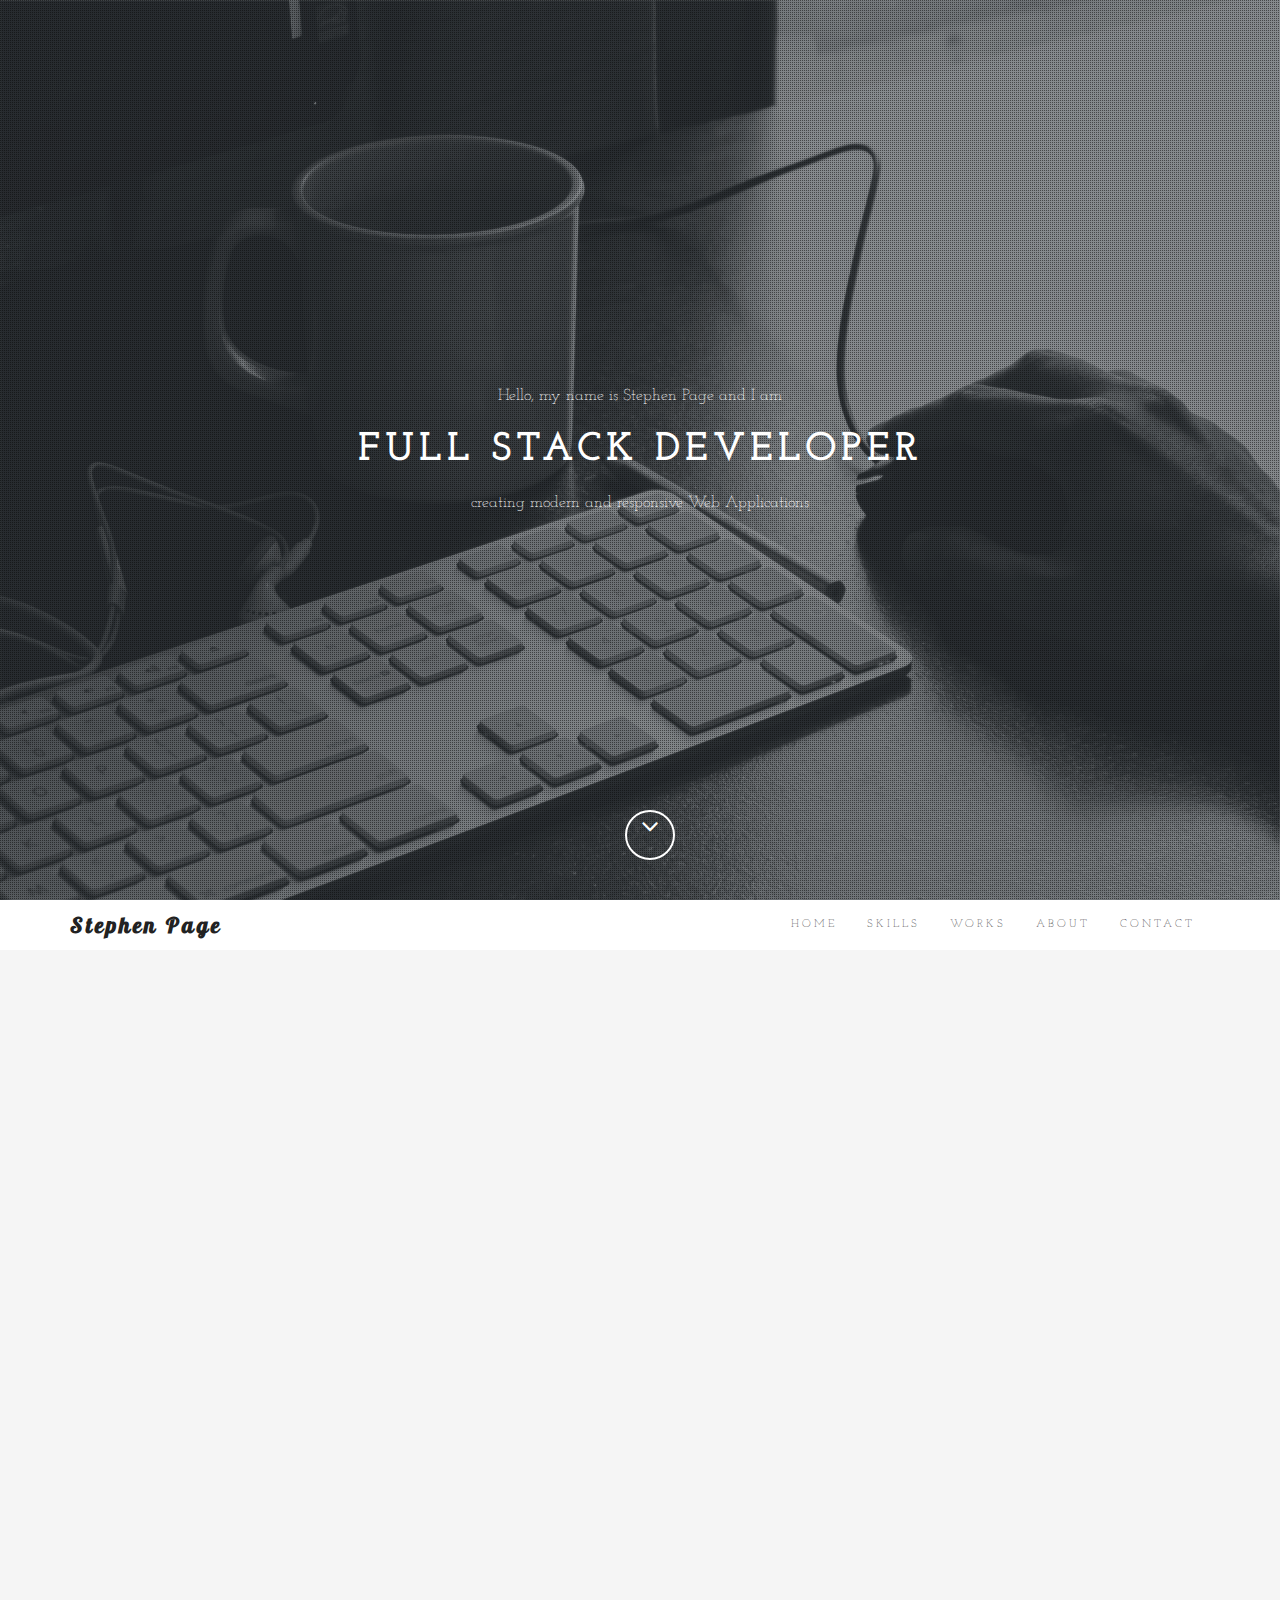
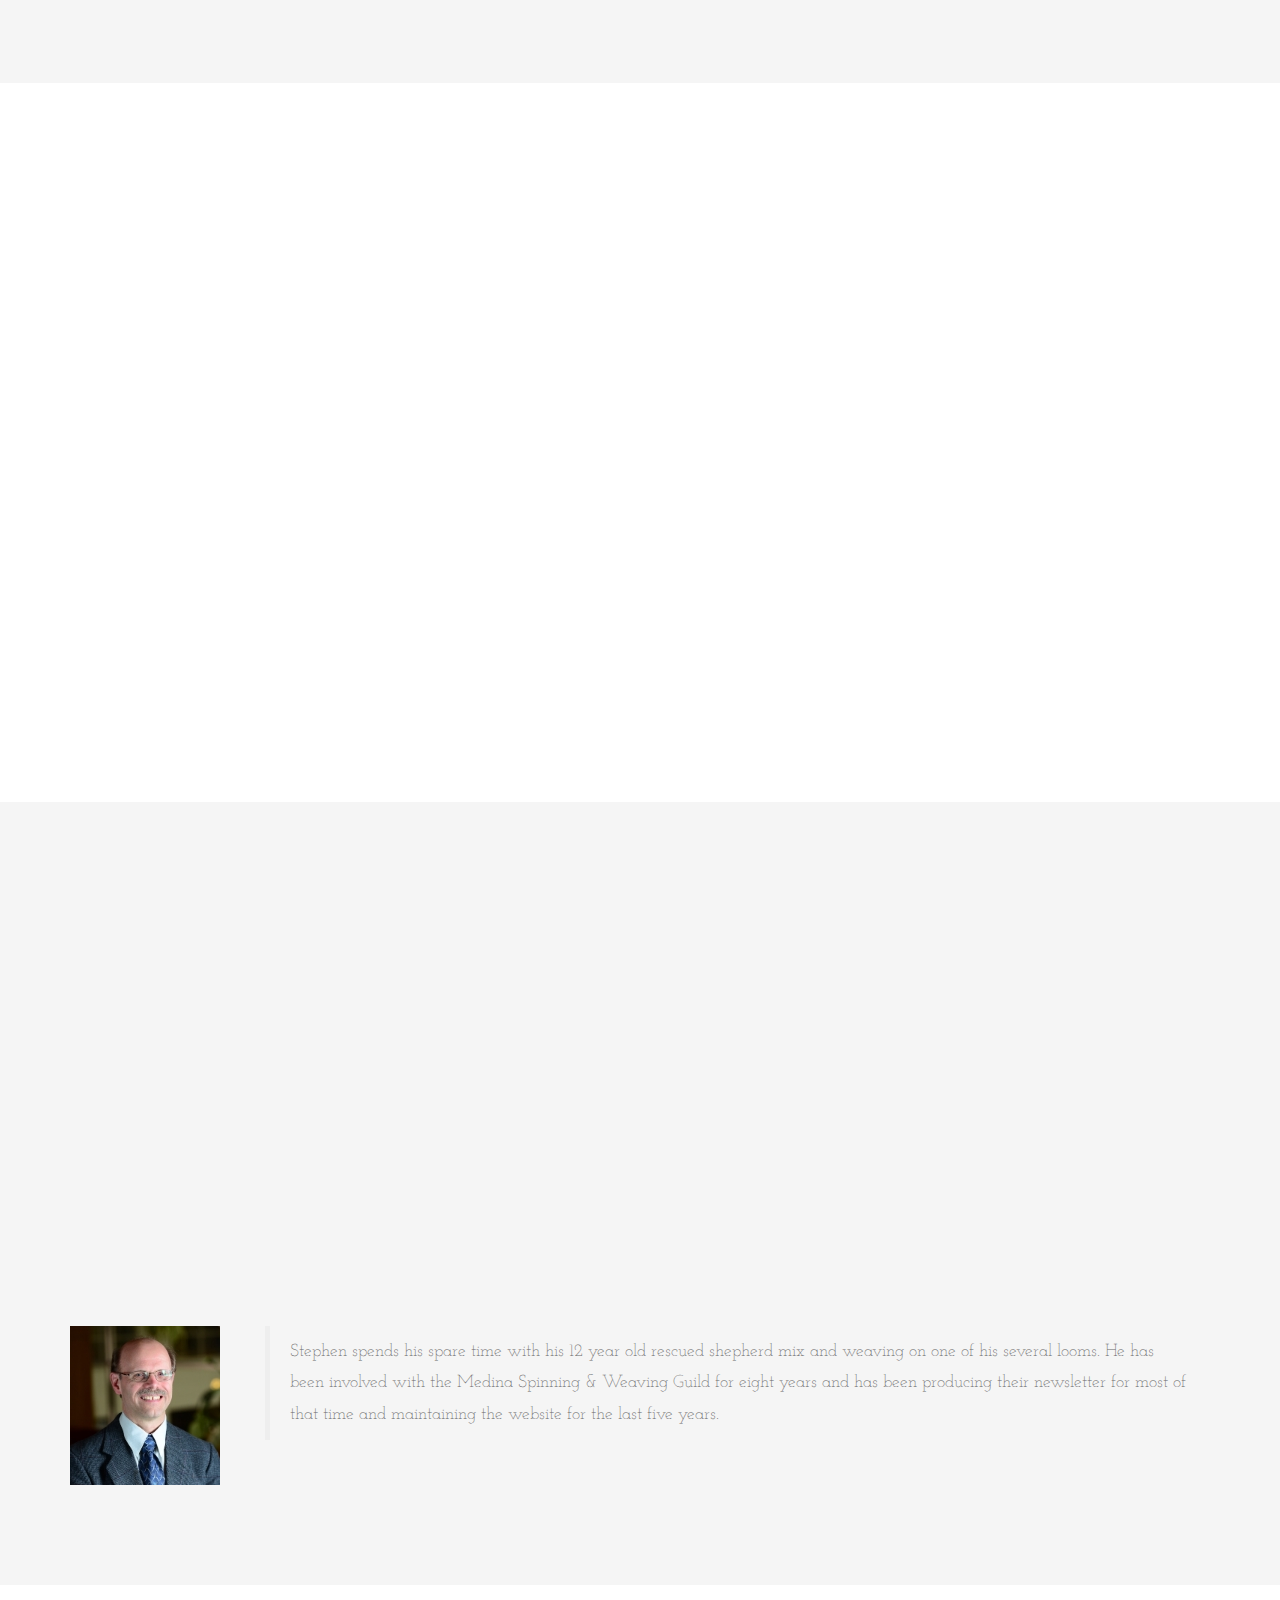
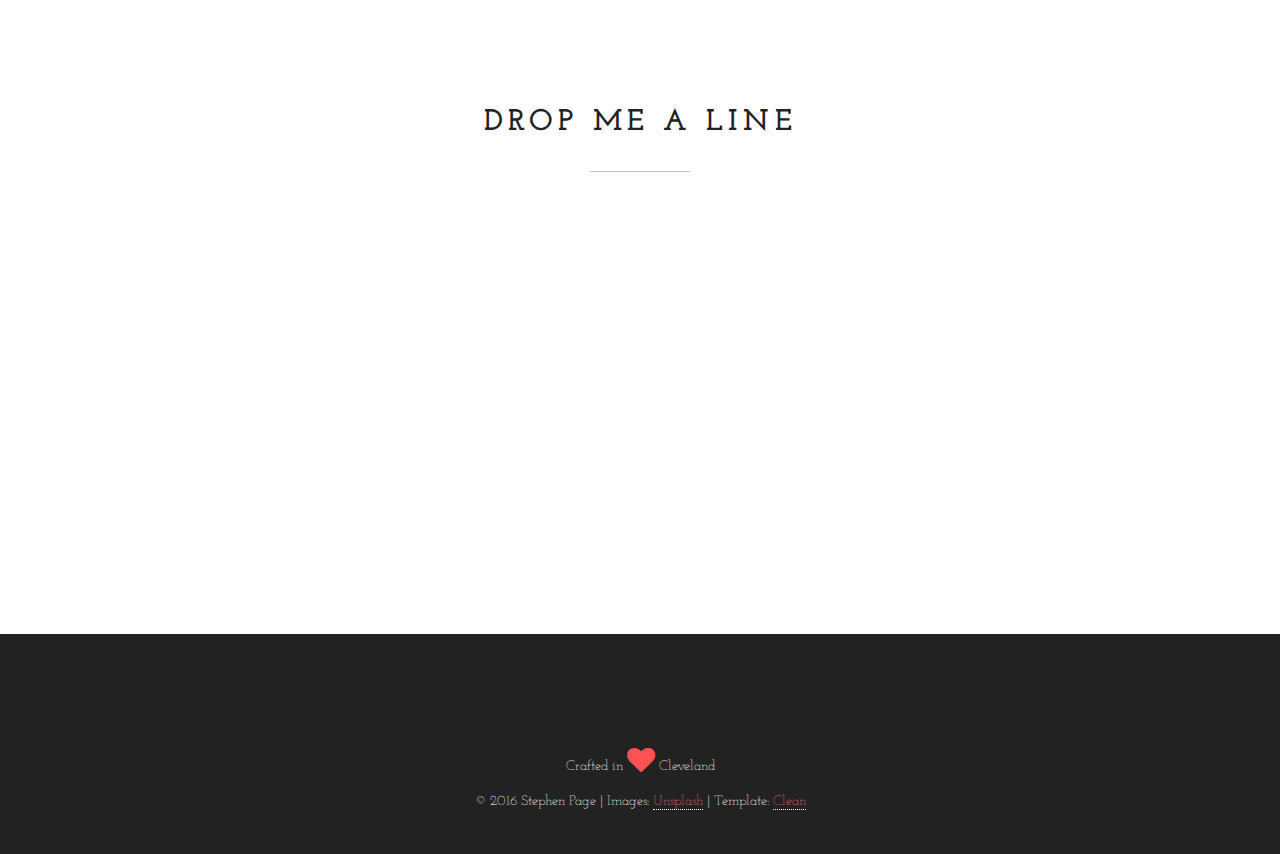
==== commit d346d148: "added github links, fixed collapse navbar" ====
--- a/index.html
+++ b/index.html
@@ -70,12 +70,12 @@
 
 				<div class="collapse navbar-collapse" id="custom-collapse">
 					<ul class="nav navbar-nav navbar-right">
-						<li><a href="#home">Home</a></li>
-						<li><a href="#services">Skills</a></li>
-                        <li><a href="#portfolio">Works</a></li>
+						<li><a data-toggle="collapse" data-target=".navbar-collapse" href="#home">Home</a></li>
+						<li><a data-toggle="collapse" data-target=".navbar-collapse" href="#services">Skills</a></li>
+                        <li><a data-toggle="collapse" data-target=".navbar-collapse" href="#portfolio">Works</a></li>
 <!--                        <li><a href="#skill">Skills</a></li>-->  
-						<li><a href="#about">About</a></li> <!--originally was Testimonials-->
-						<li><a href="#contact">Contact</a></li>
+						<li><a data-toggle="collapse" data-target=".navbar-collapse" href="#about">About</a></li> <!--originally was Testimonials-->
+						<li><a data-toggle="collapse" data-target=".navbar-collapse" href="#contact">Contact</a></li>
 					</ul>
 				</div>
 
@@ -246,6 +246,9 @@
                                 <li>Made use of multiple methods to allow for code readability and reuse.</li>
                                 <li>Formatted and Recorded transactions to separate files for each account</li>
                             </ul>
+                            <div class="github-repository">
+                                <h4><a href="https://github.com/Stephen2Page/BankAccountProject" target="_blank">GitHub Repository</a></h4>
+                            </div>
                         </div>
 
                         <div class="bankSlides">
@@ -311,6 +314,9 @@
                                 <li>Converted rating number to star representation.</li>
 								<li>Inserted ads into listings at variable intervals.</li>
                             </ul>
+                            <div class="github-repository">
+                                <h4><a href="https://github.com/Stephen2Page/ReviewSite" target="_blank">GitHub Repository</a></h4>
+                            </div>
                         </div>						
 
                         <div class="travelSlides">
@@ -365,6 +371,9 @@
                                 <li>Used multiple layout templates to style multiple pages.</li>
 								<li>Pulled data from multiple tables to display outfits.</li>
                             </ul>
+                            <div class="github-repository">
+                                <h4><a href="https://github.com/Stephen2Page/Wardrobe" target="_blank">GitHub Repository</a></h4>
+                            </div>
                         </div>
 
                         <div class="wardrobeSlides">
--- a/assets/css/style.css
+++ b/assets/css/style.css
@@ -504,17 +504,17 @@
 }
 
 .social-links a {
-	width: 36px;
-	height: 36px;
+	width: 42px;
+	height: 42px;
 	display: block;
-	line-height: 35px;
+	line-height: 41px;
 	text-align: center;
 	border: 1px solid rgba(255, 255, 255, .1);
 	-webkit-border-radius: 3px;
 	   -moz-border-radius: 3px;
 			border-radius: 3px;
 	font-size: 14px;
-	color: rgba(255, 255, 255, .2);
+	color: rgba(255, 255, 255, .4);
 }
 
 .social-links a:hover {
@@ -1118,15 +1118,17 @@
 .portfolio-detail h2 {
     text-align:center;
         color: white;
-
 }
 .portfolio-detail h3 {
     text-transform:none;
     font-size: 1.25em;
         color: white;
         margin-bottom: 15px;
-
 }
 .portfolio-detail ul{
     font-size: 1.25em;
+}
+.github-repository h4 {
+    text-align: center;
+    margin-top: 20px;
 }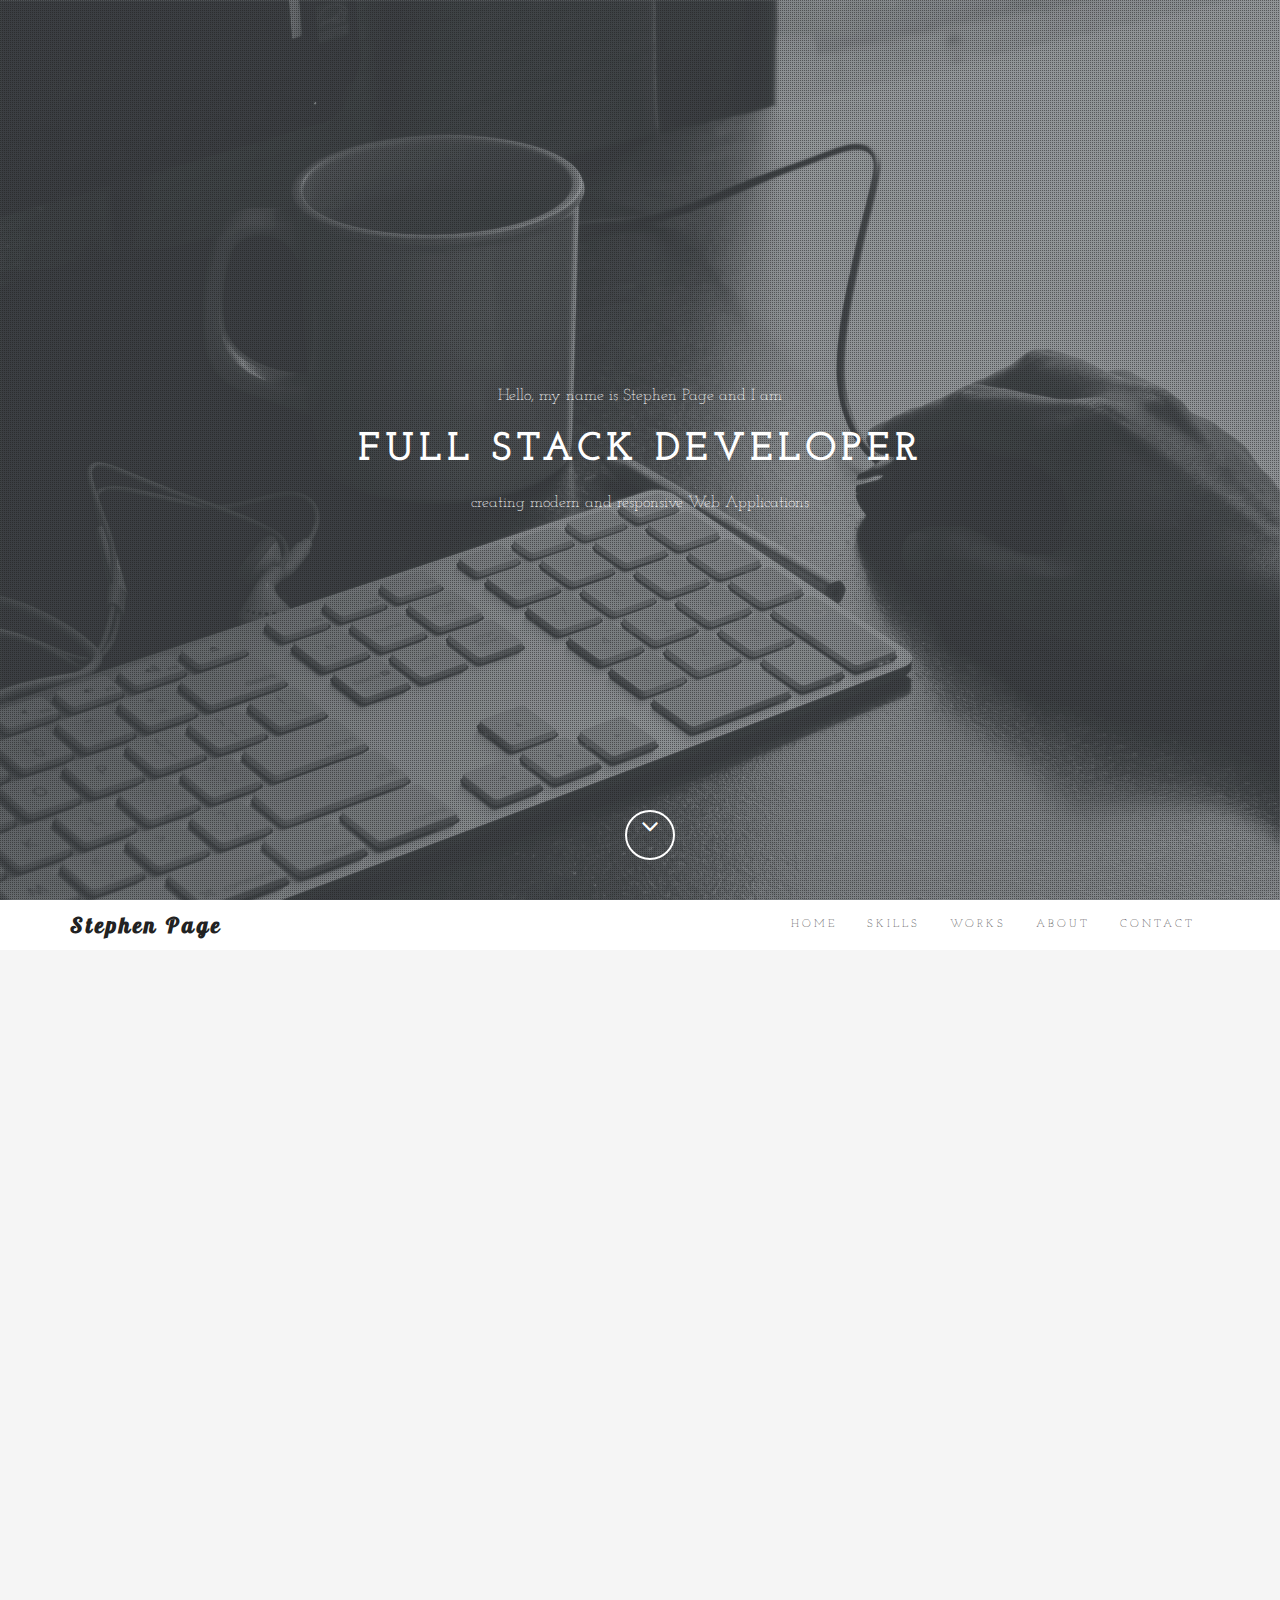
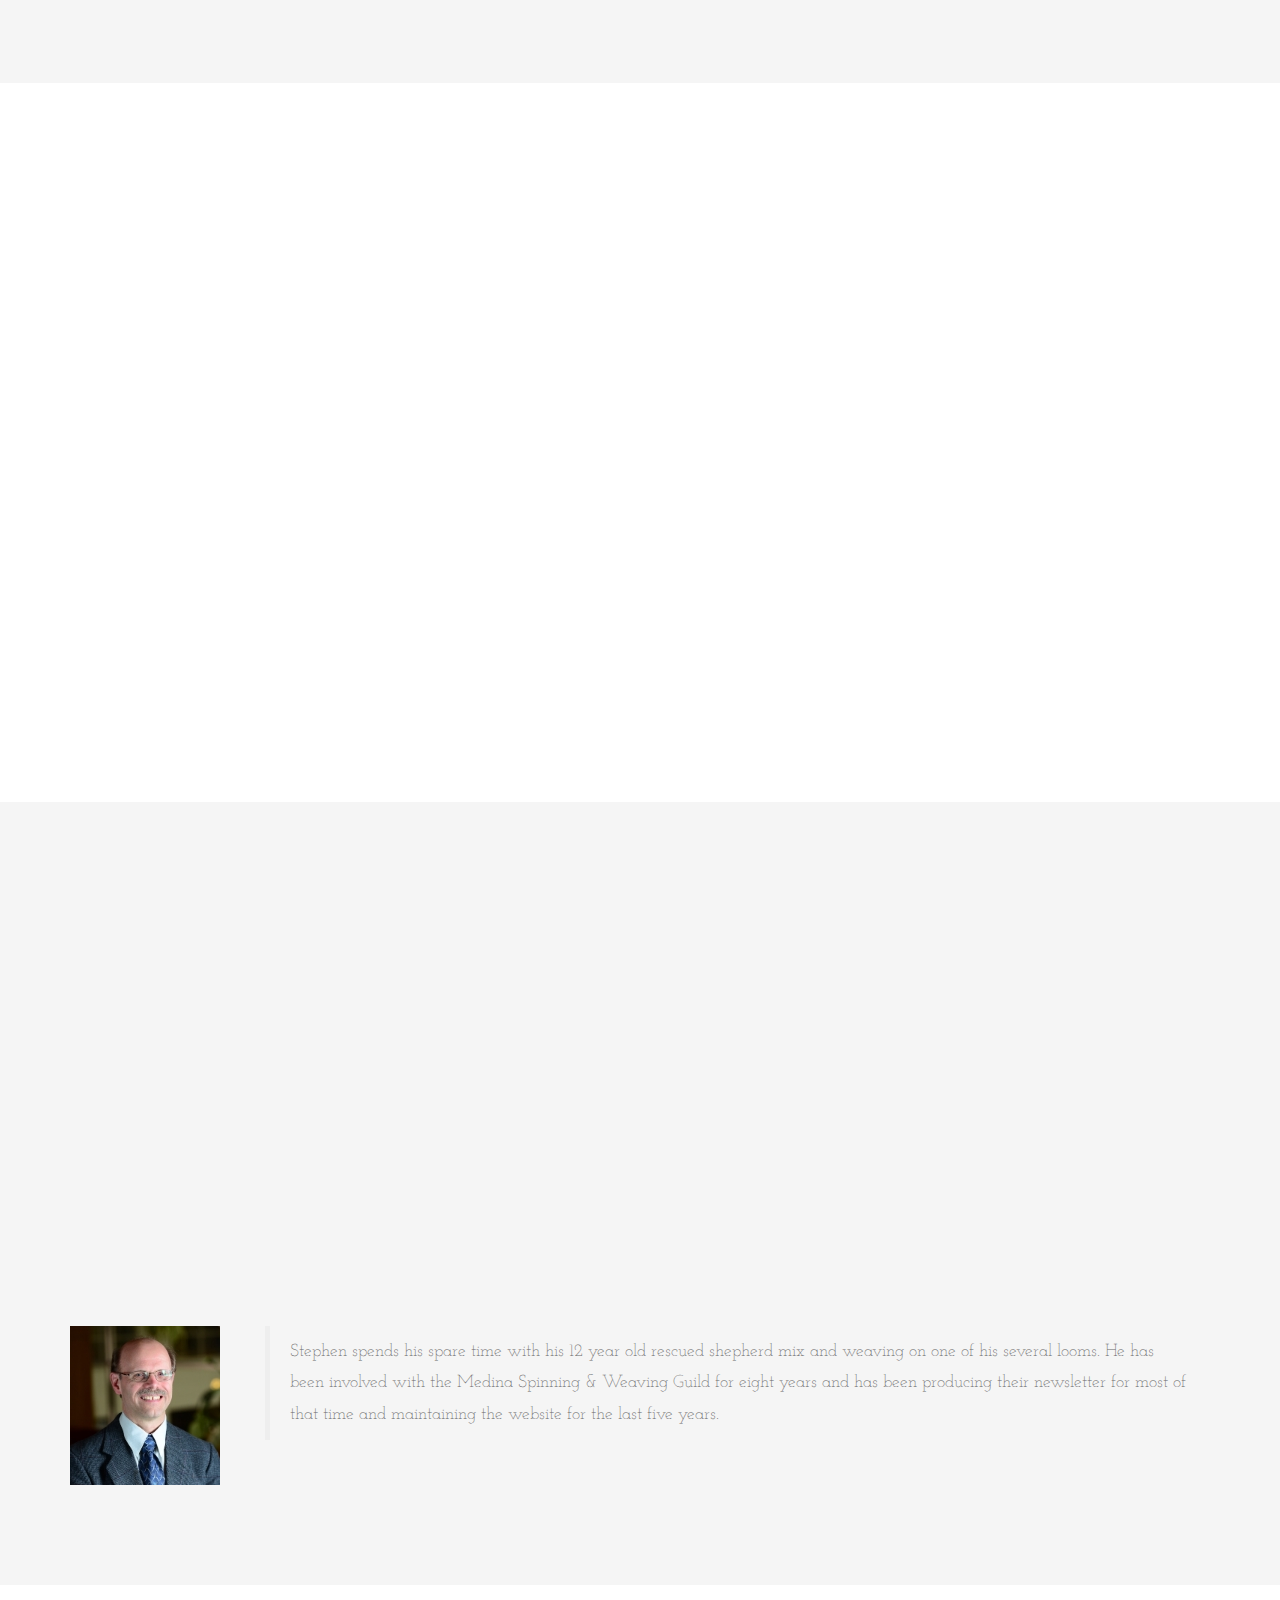
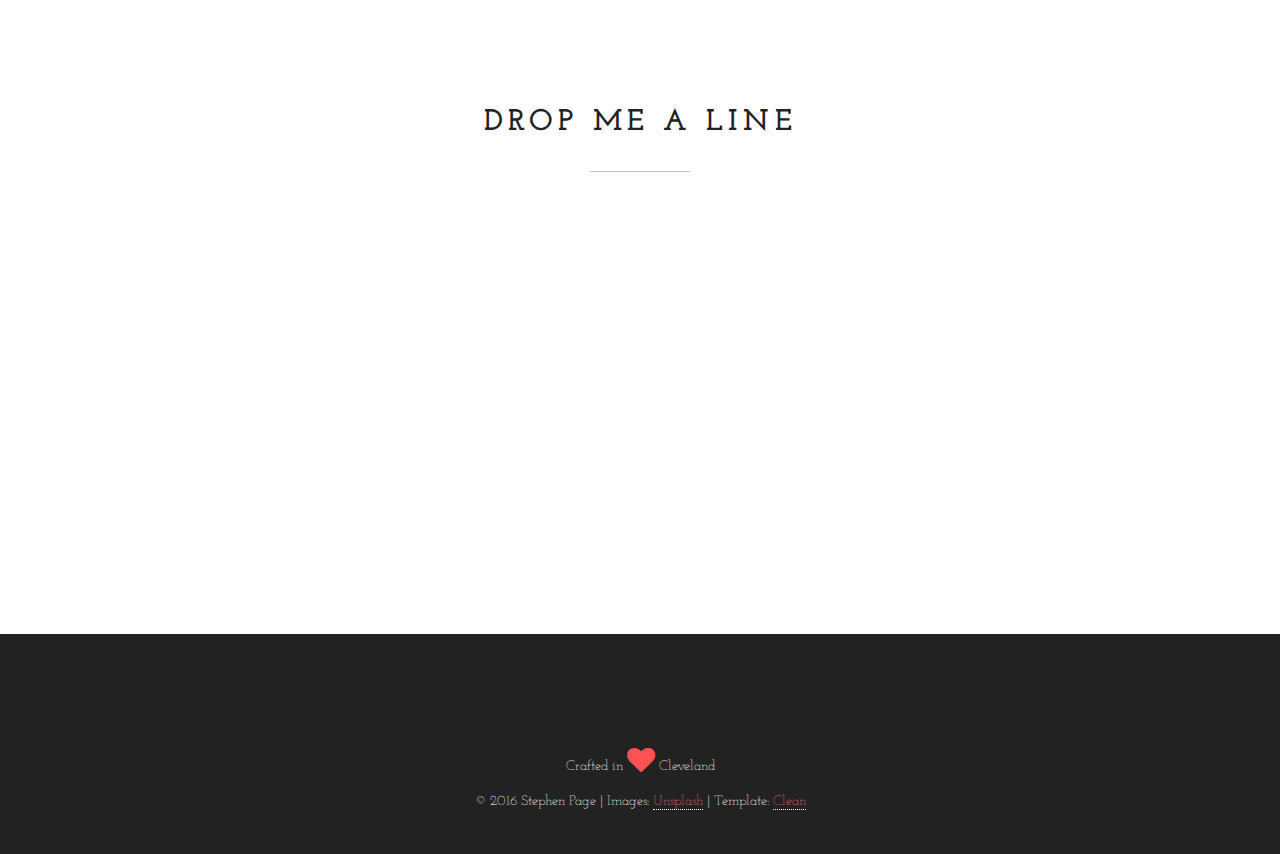
==== commit 8b729890: "corrected grammer on bio" ====
--- a/index.html
+++ b/index.html
@@ -558,7 +558,7 @@
 						<div class="pfblock-line"></div>
 						<div class="pfblock-subtitle">
                             <p>Stephen has rediscovered his passion for writing software. The creation of programs of instructions for systems and testing and verification match with his drive for detail and clarity.</p>
-                            <p>He has over 15 years finding solutions when computers and mobile devices are not working right. The process of replication, isolation and resolution benefits from his eye for detail. Working in a team environment required ongoing communication and feedback.</p>
+                            <p>He has over 15 years finding solutions when computers and mobile devices are not working as expected. The process of replication, isolation and resolution benefits from his eye for detail. Working in a team environment required ongoing communication and feedback.</p>
                             <p>Previously he had 10 years in lighting design and theater technology. Producing art by committee requires strong teamwork and communication to meet the immovable deadline of opening night.</p>
 						</div>
 					</div>
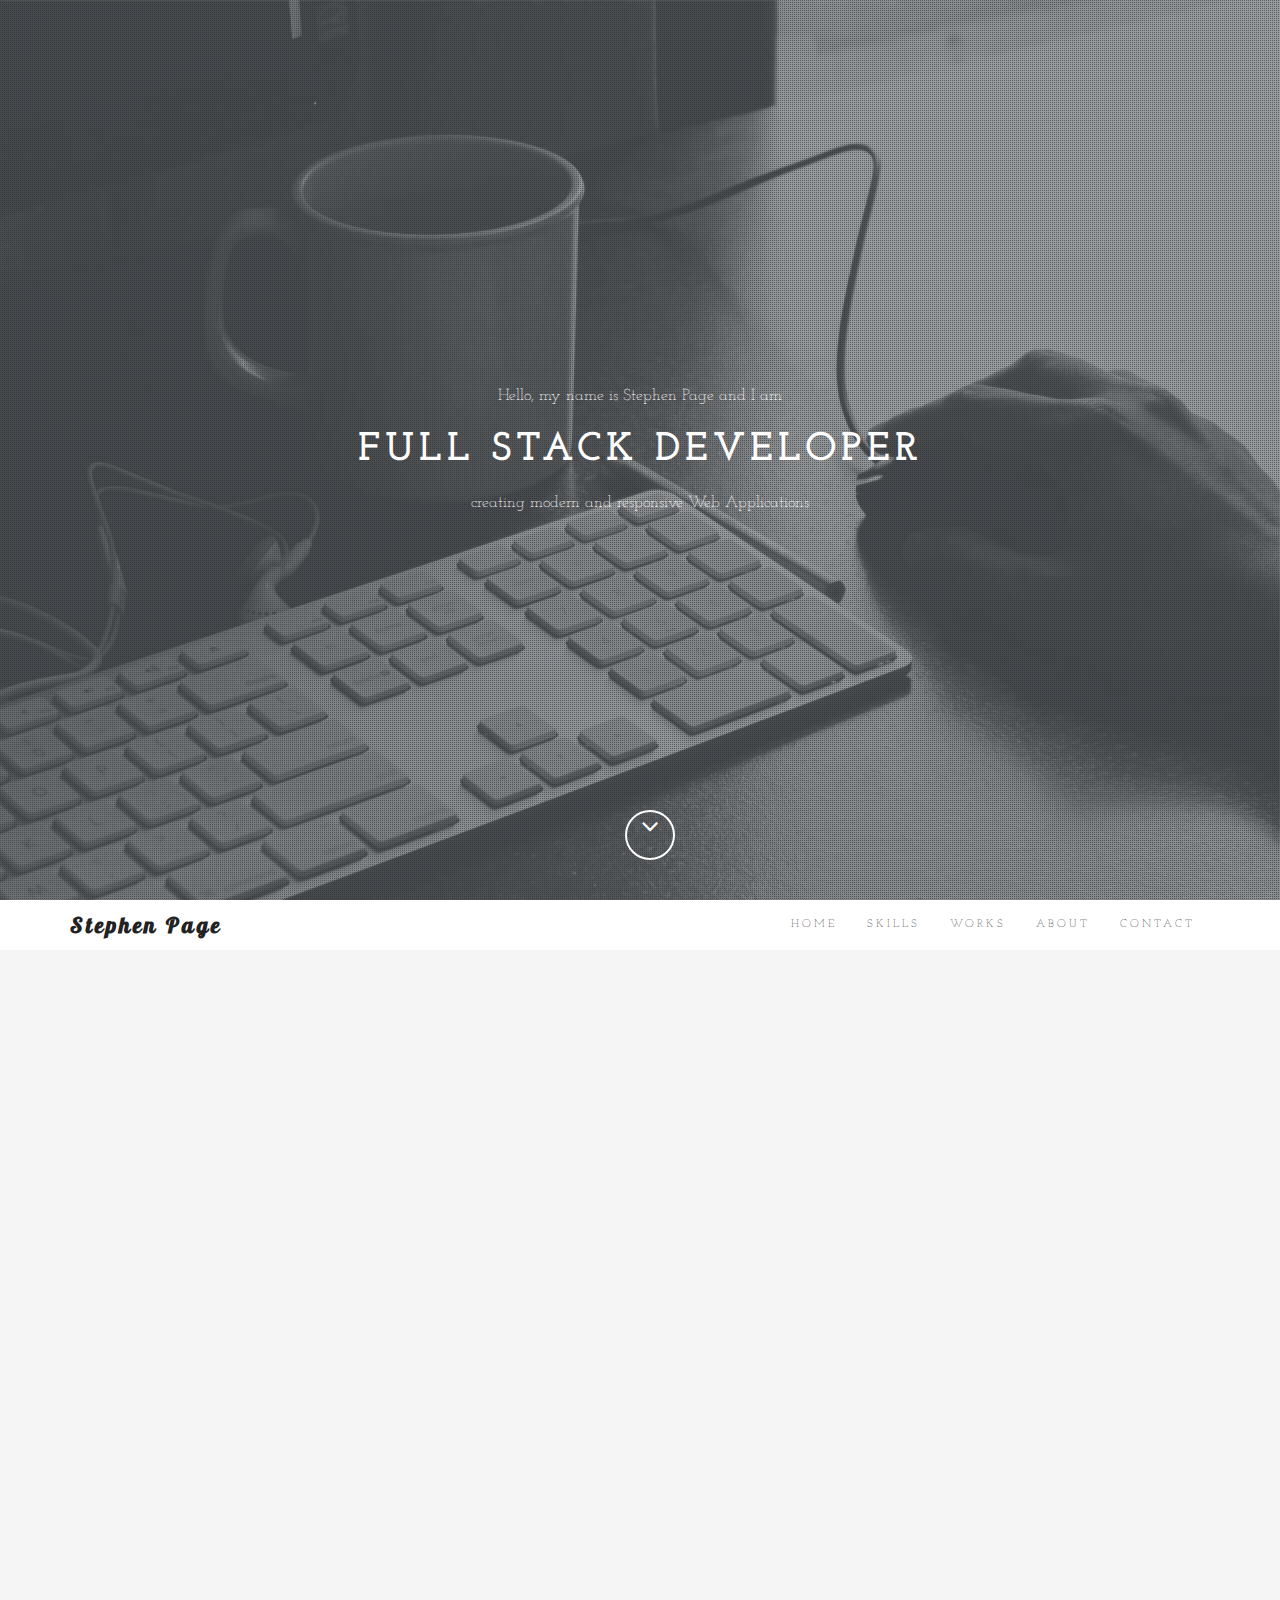
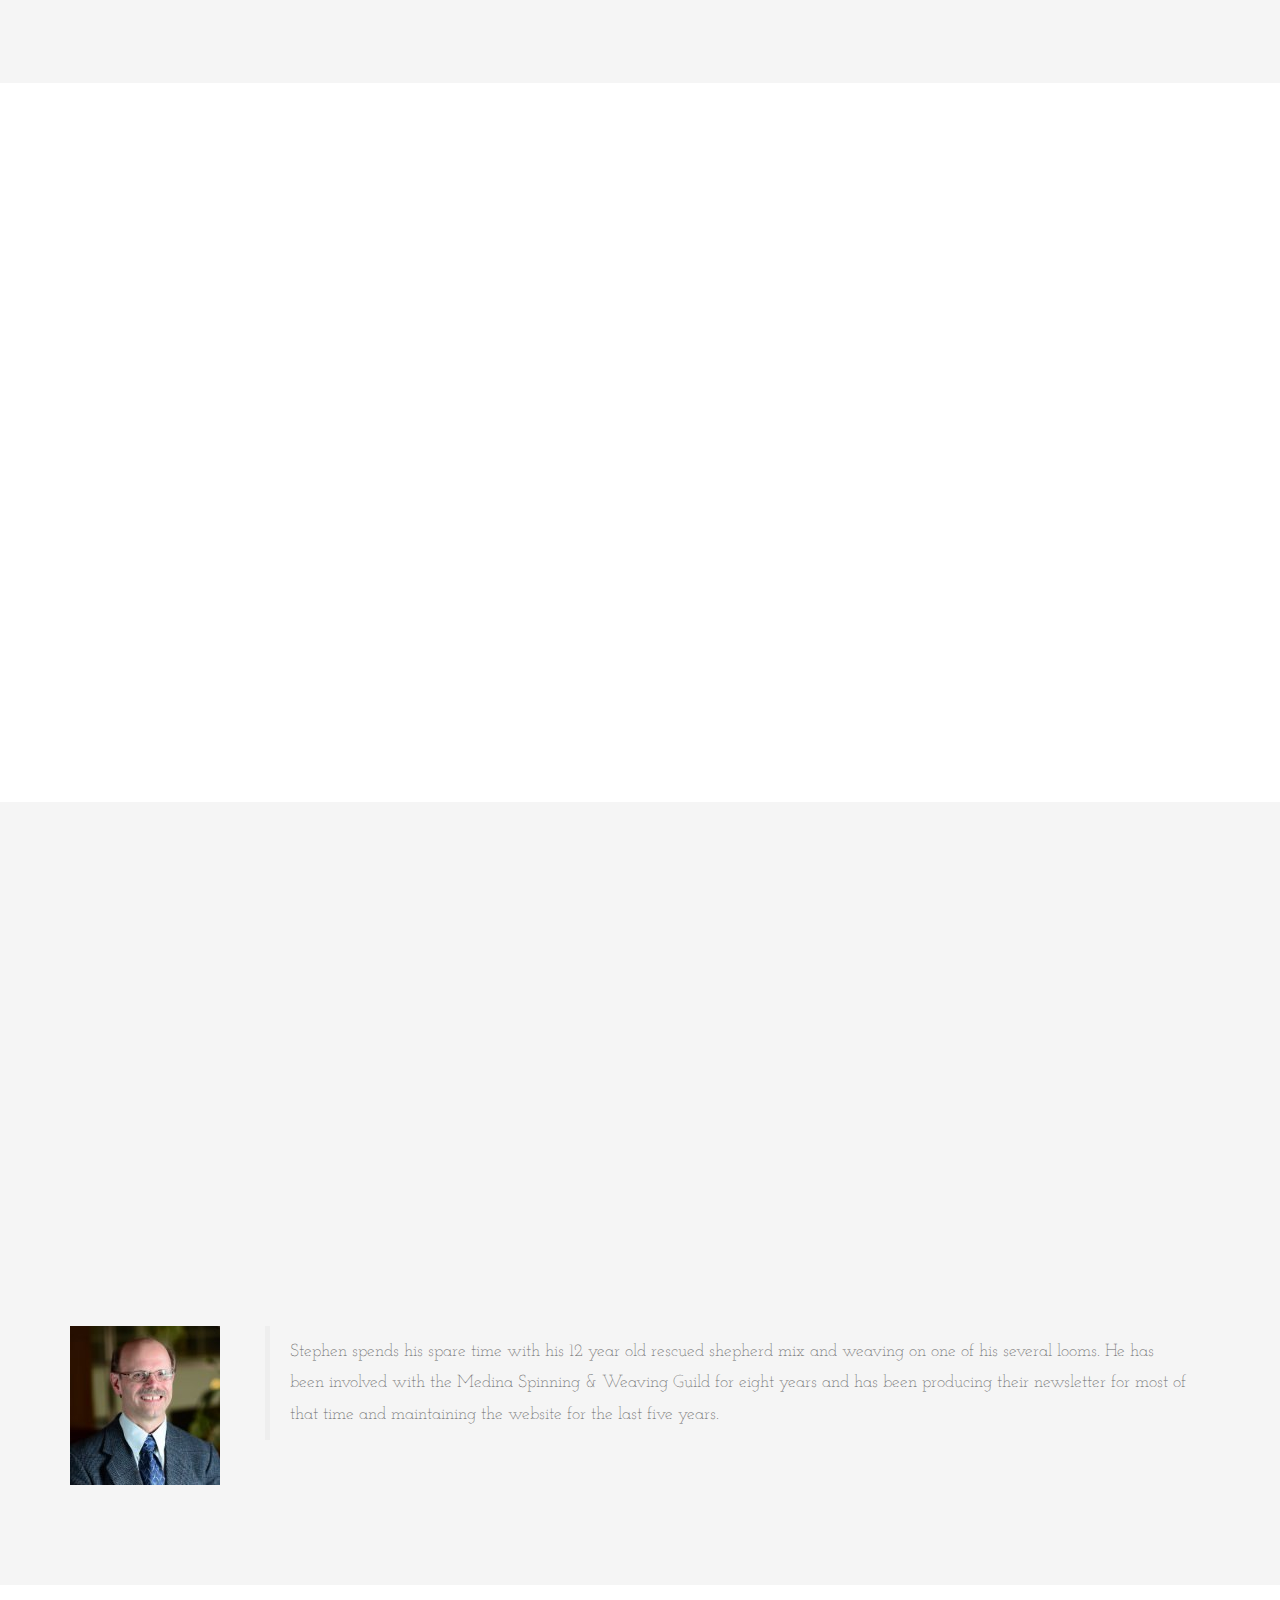
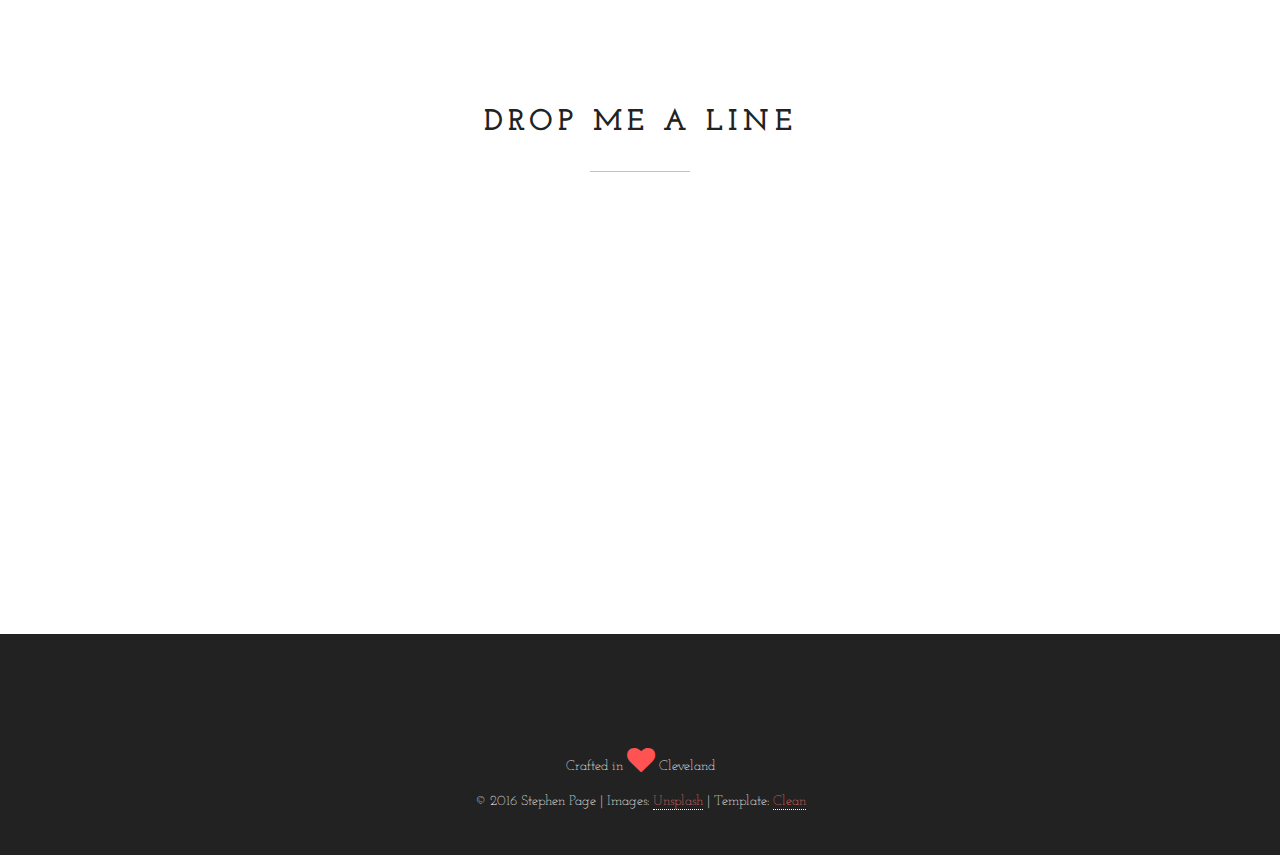
==== commit 51ee4716: "updated portfolio modal display" ====
--- a/index.html
+++ b/index.html
@@ -216,8 +216,7 @@
 				</div>
 
 			</div><!-- .row -->
-            
-            
+                        
             <div class="row">
                 
                 <div class="col-xs-12 col-sm-4 col-md-4">  <!--Bank Account Portfolio-->
@@ -239,13 +238,15 @@
 
                         <div class="bankSlides portfolio-detail">
                             <div class="numbertext"></div>
-                            <h2>Bank Account</h2>
-                            <h3>Developed a console app that tracked deposits and withdrawals on three bank accounts.</h3>
-                            <ul>
-                                <li>Made use of multiple classes with inheritance.</li>
-                                <li>Made use of multiple methods to allow for code readability and reuse.</li>
-                                <li>Formatted and Recorded transactions to separate files for each account</li>
-                            </ul>
+							<div class="portfolio-description">
+								<h2>Bank Account</h2>
+								<h3>Developed a console app that tracked deposits and withdrawals on three bank accounts.</h3>
+								<ul>
+									<li>Made use of multiple classes with inheritance.</li>
+									<li>Made use of multiple methods to allow for code readability and reuse.</li>
+									<li>Formatted and Recorded transactions to separate files for each account</li>
+								</ul>
+							</div>
                             <div class="github-repository">
                                 <h4><a href="https://github.com/Stephen2Page/BankAccountProject" target="_blank">GitHub Repository</a></h4>
                             </div>
@@ -307,13 +308,15 @@
                         <div class="travelSlides portfolio-detail">
                             <div class="numbertext"></div>
                             <h2>Travel Reviews</h2>
-                            <h3>Developed an ASP.NET MVC application to record travel reviews.</h3>
-                            <ul>
-                                <li>Made use of Code First Model to create models with foreign key relationships.</li>
-                                <li>Customized default views to provide appropriate display of fields.</li>
-                                <li>Converted rating number to star representation.</li>
-								<li>Inserted ads into listings at variable intervals.</li>
-                            </ul>
+							<div class="portfolio-description">
+								<h3>Developed an ASP.NET MVC application to record travel reviews.</h3>
+								<ul>
+									<li>Made use of Code First Model to create models with foreign key relationships.</li>
+									<li>Customized default views to provide appropriate display of fields.</li>
+									<li>Converted rating number to star representation.</li>
+									<li>Inserted ads into listings at variable intervals.</li>
+								</ul>
+							</div>
                             <div class="github-repository">
                                 <h4><a href="https://github.com/Stephen2Page/ReviewSite" target="_blank">GitHub Repository</a></h4>
                             </div>
@@ -361,16 +364,18 @@
 
                         <div class="wardrobeSlides portfolio-detail">
                             <div class="numbertext"></div>
+							<div class="portfolio-description">
                             <h2>Clothes Wardrobe</h2>
-                            <h3>Developed an ASP.NET MVC application to keep track of clothing.</h3>
-                            <ul>
-                                <li>Used Database First Model</li>
-								<li>Created database with multiple tables and foreign keys using SQL Server Management Studio.</li>
-								<li>Designed database to record details specific to each type of clothing</li>
-                                <li>Made use of CSS and Bootstrap to format views.</li>
-                                <li>Used multiple layout templates to style multiple pages.</li>
-								<li>Pulled data from multiple tables to display outfits.</li>
-                            </ul>
+								<h3>Developed an ASP.NET MVC application to keep track of clothing.</h3>
+								<ul>
+									<li>Used Database First Model</li>
+									<li>Created database with multiple tables and foreign keys using SQL Server Management Studio.</li>
+									<li>Designed database to record details specific to each type of clothing</li>
+									<li>Made use of CSS and Bootstrap to format views.</li>
+									<li>Used multiple layout templates to style multiple pages.</li>
+									<li>Pulled data from multiple tables to display outfits.</li>
+								</ul>
+							</div>
                             <div class="github-repository">
                                 <h4><a href="https://github.com/Stephen2Page/Wardrobe" target="_blank">GitHub Repository</a></h4>
                             </div>
@@ -409,139 +414,13 @@
                         <a class="prev" onclick="plusSlides(-1, 'wardrobeSlides')">&#10094;</a>
                         <a class="next" onclick="plusSlides(1, 'wardrobeSlides')">&#10095;</a>
                     </div>
-                </div>
-                
-                <!--<div class="col-xs-12 col-sm-4 col-md-4">
-            
-                    <div class="grid wow zoomIn">
-                        <figure class="effect-bubba">
-                            <img src="assets/images/item-4.jpg" alt="img01"/>
-                            <figcaption>
-                                <h2>Bang <span>Bang</span></h2>
-                                <p>Lily likes to play with crayons and pencils</p>
-                            </figcaption>			
-                        </figure>
-                    </div>
-                    
-                </div>
-                
-                <div class="col-xs-12 col-sm-4 col-md-4">
-            
-                    <div class="grid wow zoomIn">
-                        <figure class="effect-bubba">
-                            <img src="assets/images/item-5.jpg" alt="img01"/>
-                            <figcaption>
-                                <h2>Crypton <span>Dude</span></h2>
-                                <p>Lily likes to play with crayons and pencils</p>
-                            </figcaption>			
-                        </figure>
-                    </div>
-                    
-                </div>
-                
-                <div class="col-xs-12 col-sm-4 col-md-4">
-            
-                    <div class="grid wow zoomIn">
-                        <figure class="effect-bubba">
-                            <img src="assets/images/item-6.jpg" alt="img01"/>
-                            <figcaption>
-                                <h2>Don't <span>Poke</span></h2>
-                                <p>Lily likes to play with crayons and pencils</p>
-                            </figcaption>			
-                        </figure>
-                    </div>
-                    
-                </div>-->
-                
+                </div>                              
             </div>
-
-
 		</div><!-- .contaier -->
 
 	</section>
 
 	<!-- Portfolio end -->
-    
-    <!--  Skills start -->
-    
-    <!--<section class="pfblock pfblock-gray" id="skills">
-		
-			<div class="container">
-			
-				<div class="row skills">
-					
-					<div class="row">
-
-                        <div class="col-sm-6 col-sm-offset-3">
-
-                            <div class="pfblock-header wow fadeInUp">
-                                <h2 class="pfblock-title">My Skills</h2>
-                                <div class="pfblock-line"></div>
-                                <div class="pfblock-subtitle">
-                                    No one lights a lamp in order to hide it behind the door: the purpose of light is to create more light, to open people’s eyes, to reveal the marvels around.
-                                </div>
-                            </div>
-
-                        </div>-->
-
-                    <!--</div>--><!-- .row -->
-					
-					<!--<div class="col-sm-6 col-md-3 text-center">
-						<span data-percent="80" class="chart easyPieChart" style="width: 140px; height: 140px; line-height: 140px;">
-                            <span class="percent">80</span>
-                        </span>
-						<h3 class="text-center">Programming</h3>
-					</div>
-					<div class="col-sm-6 col-md-3 text-center">
-						<span data-percent="90" class="chart easyPieChart" style="width: 140px; height: 140px; line-height: 140px;">
-                            <span class="percent">90</span>
-                        </span>
-						<h3 class="text-center">Design</h3>
-					</div>
-					<div class="col-sm-6 col-md-3 text-center">
-						<span data-percent="85" class="chart easyPieChart" style="width: 140px; height: 140px; line-height: 140px;">
-                            <span class="percent">85</span>
-                        </span>
-						<h3 class="text-center">Marketing</h3>
-					</div>
-					<div class="col-sm-6 col-md-3 text-center">
-						<span data-percent="95" class="chart easyPieChart" style="width: 140px; height: 140px; line-height: 140px;">
-                            <span class="percent">95</span>
-                        </span>
-						<h3 class="text-center">UI / UX</h3>
-					</div>-->
-					
-				<!--</div>--><!--End row -->
-			
-			<!--</div>
-		
-    </section>-->
-    
-    <!-- Skills end -->
-
-	<!-- CallToAction start -->
-
-	<!--<section class="calltoaction">
-		<div class="container">
-
-			<div class="row">
-
-				<div class="col-md-12 col-lg-12">
-					<h2 class="wow slideInRight" data-wow-delay=".1s">ARE YOU READY TO START?</h2>
-					<div class="calltoaction-decription wow slideInRight" data-wow-delay=".2s">
-						I'm available for freelance projects.
-					</div>
-				</div>
-
-				<div class="col-md-12 col-lg-12 calltoaction-btn wow slideInRight" data-wow-delay=".3s">
-					<a href="#contact" class="btn btn-lg">Hire Me</a>
-				</div>
-
-			</div>--><!-- .row -->
-		<!-- </div>--><!-- .container -->
-	<!--</section>-->
-
-	<!-- CallToAction end -->
 
 	<!-- About Me (originally was Testimonials) start -->
 
@@ -662,7 +541,7 @@
                         Crafted in <span class="fa fa-heart fa-2x animated pulse"></span> Cleveland
                     </p>
                     <p class="copyright">
-                        © 2016 Stephen Page  |  Images: <a href="https://unsplash.com/">Unsplash</a>  |  Template: <a href="http://scripteden.com/download/clean-one-page-personal-portfolio-template/">Clean</a>
+                        © 2016 Stephen Page  |  Images: <a href="https://unsplash.com/" target="_blank">Unsplash</a>  |  Template: <a href="http://scripteden.com/download/clean-one-page-personal-portfolio-template/" target="_blank">Clean</a>
 					</p>
 
 				</div>
--- a/assets/css/style.css
+++ b/assets/css/style.css
@@ -1036,6 +1036,7 @@
     right: 35px;
     font-size: 48px;
     font-weight: bold;
+	opacity: .6;
 }
 
 .close:hover,
@@ -1125,6 +1126,11 @@
         color: white;
         margin-bottom: 15px;
 }
+.portfolio-description {
+	display: block;
+	max-width: 800px;
+	margin: auto;
+}
 .portfolio-detail ul{
     font-size: 1.25em;
 }
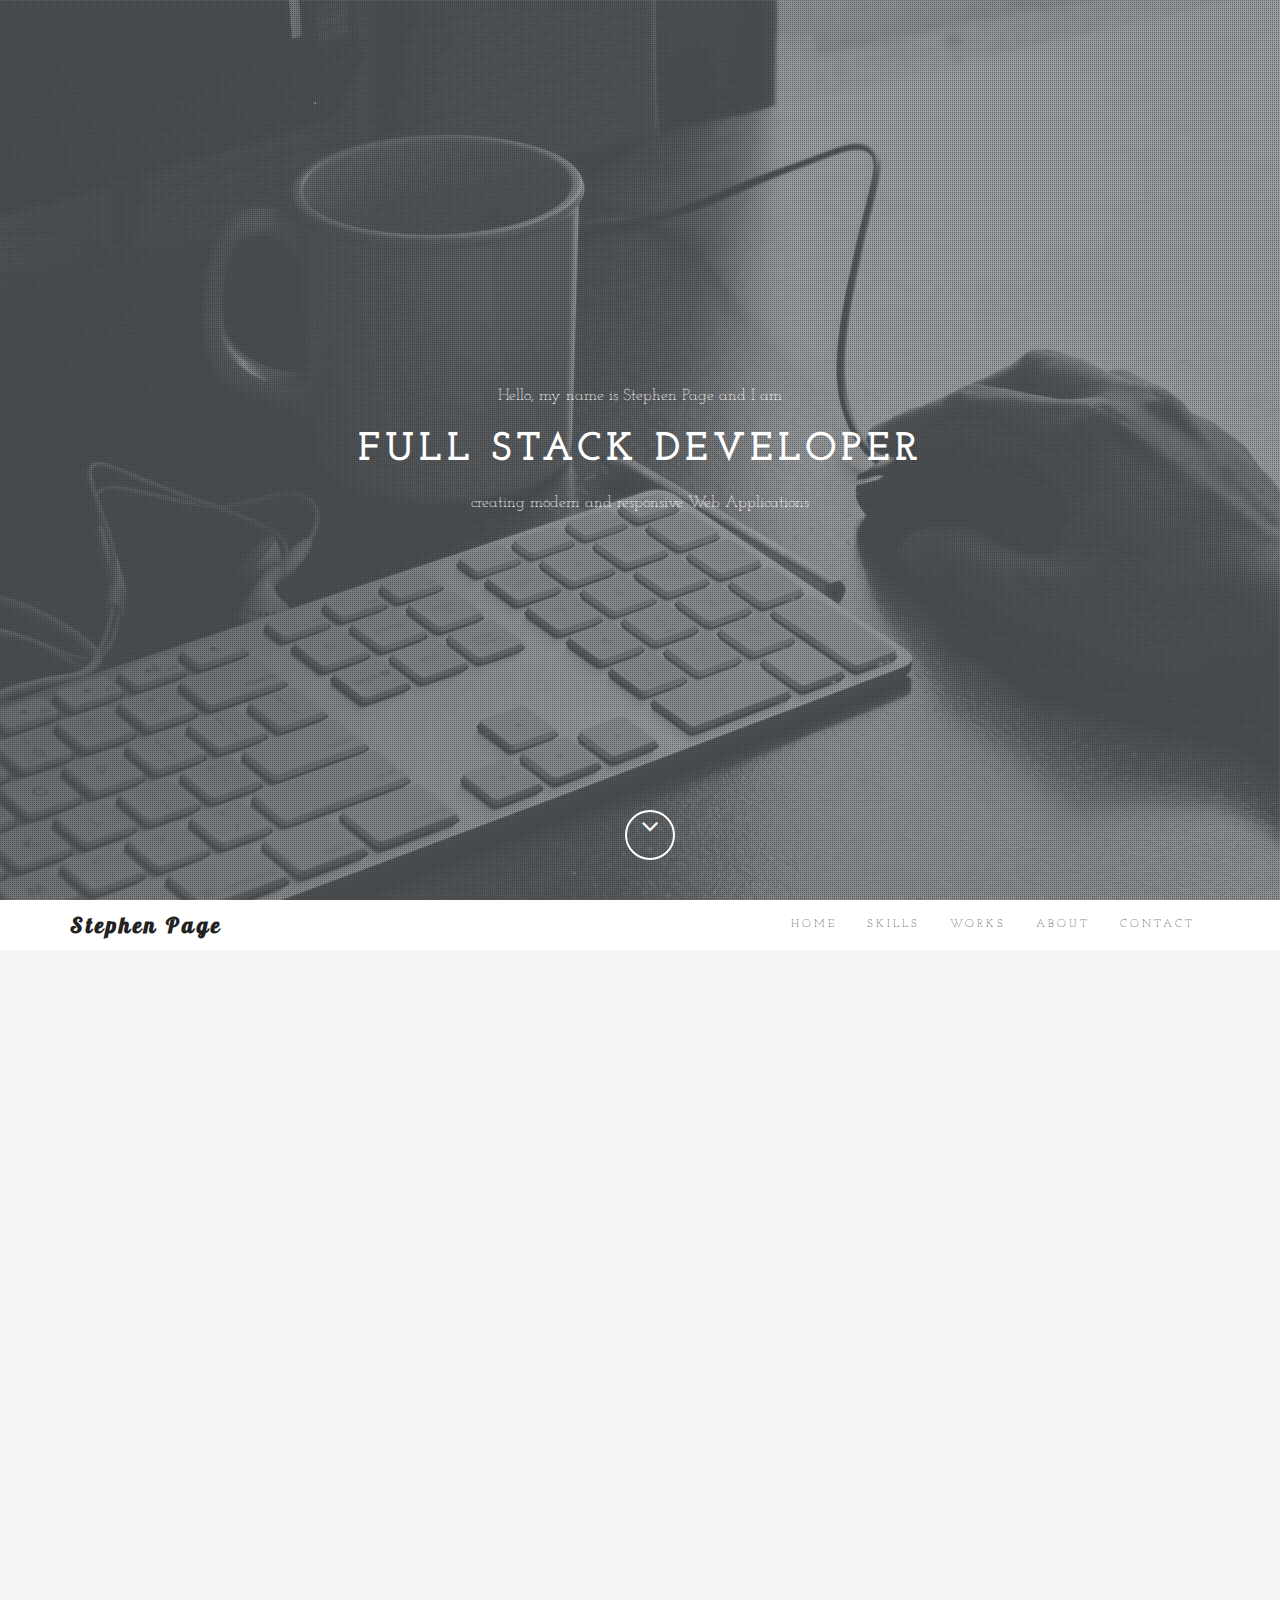
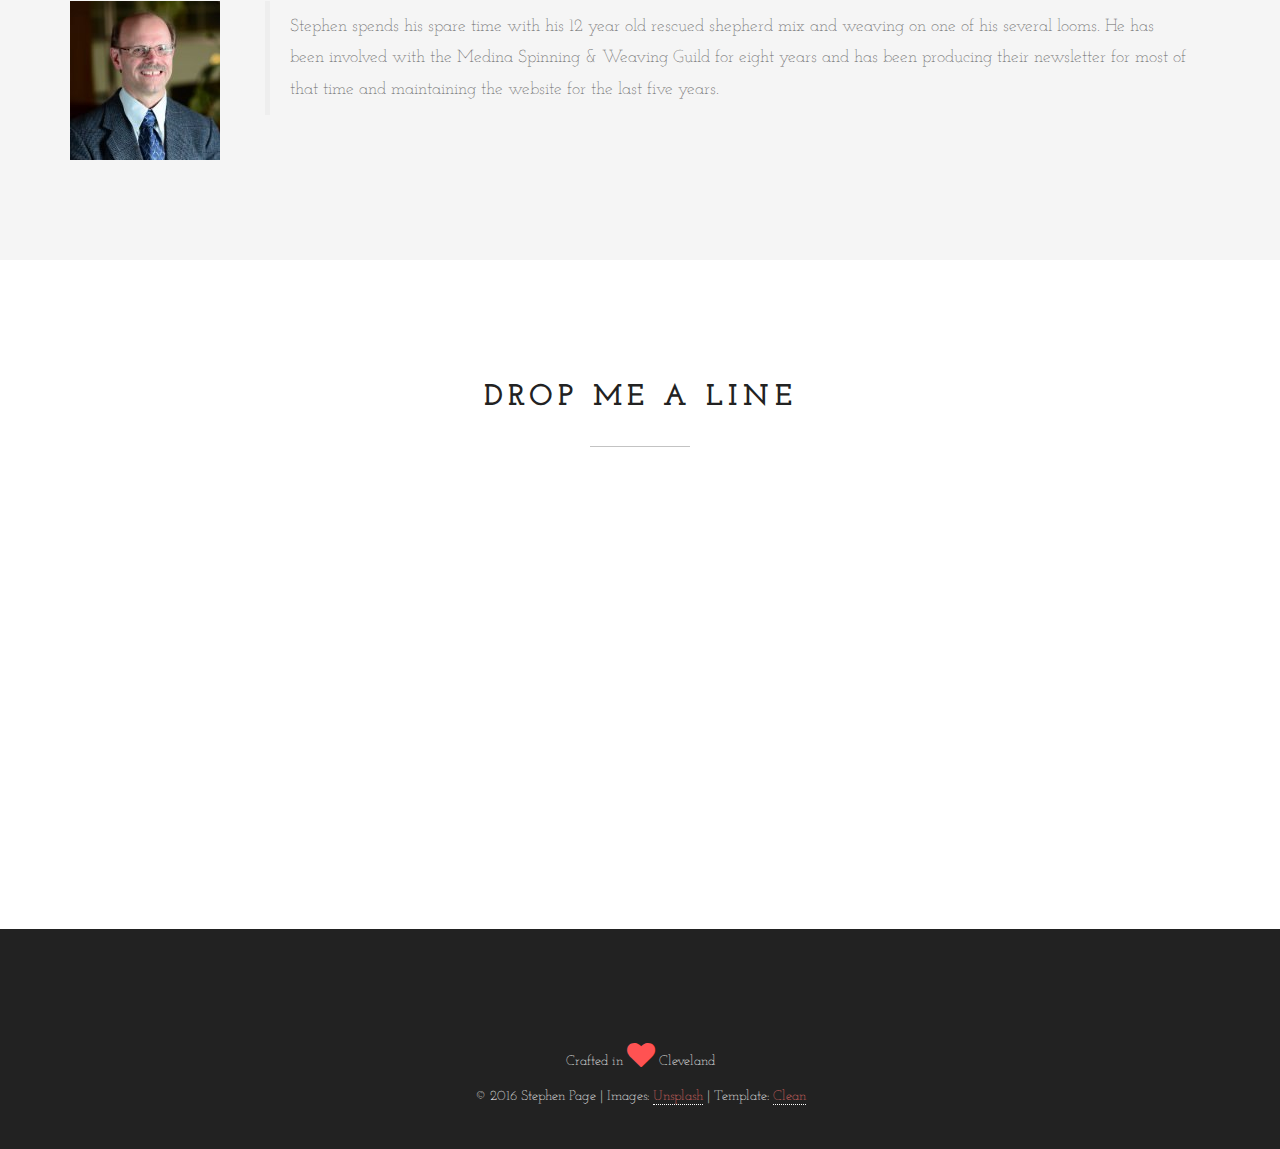
==== commit 63f088bc: "added Citizen Connect and Portfolio" ====
--- a/index.html
+++ b/index.html
@@ -416,7 +416,129 @@
                     </div>
                 </div>                              
             </div>
-		</div><!-- .contaier -->
+<!-- Second Row -->
+            <div class="row">
+			
+			    <div class="col-xs-12 col-sm-4 col-md-4 col-sm-offset-2">  <!--Citizen Connect Portfolio-->
+
+                    <div class="grid wow zoomIn" onclick="openModal('citizenSlides')">
+                        <figure class="effect-bubba">
+                            <img src="assets/images/citizen-connect/HomePage.jpg" alt="link to slideshow of screenshots"/>
+                            <figcaption>
+                                <h2>Citizen <span>Connect</span></h2>
+                                <p>A Web app to connect with Councilperson</p>
+                            </figcaption>
+                        </figure>
+                    </div>
+
+                </div>
+                <div id="citizenSlidesModal" class="modal">
+                    <span class="close cursor" onclick="closeModal('citizenSlidesModal')">&times;</span>
+                    <div class="modal-content">
+
+                        <div class="citizenSlides portfolio-detail">
+                            <div class="numbertext"></div>
+                            <h2>Citizen Connect</h2>
+							<div class="portfolio-description">
+								<h3>Team developed ASP.net MVC application to connect with Councilperson and community.</h3>
+								<ul>
+									<li>Used Google Maps API to provide address lookup.</li>
+									<li>Used Google Civic Information API to identifiy Ward and Councilperson with contact information.</li>
+									<li>Used jQuery to display information to webpage.</li>
+									<li>Formatted About page to provide Bios for team members.</li>
+									<li>Deployed application to web at <a href="https://citizenconnect.apphb.com/" target="_blank">citizenconnect.apphb.com</a>.</li>
+									<li>Worked on team of five using Agile/Scrum method.</li>
+								</ul>
+							</div>
+                            <div class="github-repository">
+                                <h4><a href="https://github.com/CitizenConnect/CitizenConnect" target="_blank">GitHub Repository</a></h4>
+                            </div>
+                        </div>						
+
+                        <div class="citizenSlides">
+                            <div class="numbertext">1 / 3</div>
+                            <img src="assets/images/citizen-connect/HomePage.jpg" />
+                            <p class="caption-container">Home Page</p>
+                        </div>
+
+                        <div class="citizenSlides">
+                            <div class="numbertext">2 / 3</div>
+                            <img src="assets/images/citizen-connect/FindWard.jpg" />
+                            <p class="caption-container">Find My Ward</p>
+                        </div>
+
+                        <div class="citizenSlides">
+                            <div class="numbertext">3 / 3</div>
+                            <img src="assets/images/citizen-connect/AboutPage.jpg" />
+                            <p class="caption-container">About Page</p>
+                        </div>
+
+                        <a class="prev" onclick="plusSlides(-1, 'citizenSlides')">&#10094;</a>
+                        <a class="next" onclick="plusSlides(1, 'citizenSlides')">&#10095;</a>
+                     </div>
+                </div>
+                
+                <div class="col-xs-12 col-sm-4 col-md-4">  <!--My Portfolio-->
+
+                    <div class="grid wow zoomIn" onclick="openModal('portfolioSlides')">
+                        <figure class="effect-bubba">
+                            <img src="assets/images/wardrobe/cover.jpg" alt="link to slideshow of screenshots"/>
+                            <figcaption>
+                                <h2>Portfolio <span>Website</span></h2>
+                                <p>An ASP.NET MVC app to organize outfits.</p>
+                            </figcaption>
+                        </figure>
+                    </div>
+
+                </div>
+                <div id="portfolioSlidesModal" class="modal">
+                    <span class="close cursor" onclick="closeModal('portfolioSlidesModal')">&times;</span>
+                    <div class="modal-content">
+
+                        <div class="portfolioSlides portfolio-detail">
+                            <div class="numbertext"></div>
+							<div class="portfolio-description">
+                            <h2>Portfolio Website</h2>
+								<h3>Developed an ASP.NET MVC application to keep track of clothing.</h3>
+								<ul>
+									<li>Used Database First Model</li>
+									<li>Created database with multiple tables and foreign keys using SQL Server Management Studio.</li>
+									<li>Designed database to record details specific to each type of clothing</li>
+									<li>Made use of CSS and Bootstrap to format views.</li>
+									<li>Used multiple layout templates to style multiple pages.</li>
+									<li>Pulled data from multiple tables to display outfits.</li>
+								</ul>
+							</div>
+                            <div class="github-repository">
+                                <h4><a href="https://github.com/Stephen2Page/Portfolio" target="_blank">GitHub Repository</a></h4>
+                            </div>
+                        </div>
+
+                        <div class="portfolioSlides">
+                            <div class="numbertext">1 / 5</div>
+                            <img src="assets/images/cover.jpg" />
+                            <p class="caption-container">Main Menu</p>
+                        </div>
+
+                        <div class="portfolioSlides">
+                            <div class="numbertext">2 / 5</div>
+                            <img src="assets/images/wardrobe/category-view.JPG" />
+                            <p class="caption-container">Clothes Category View</p>
+                        </div>
+
+                        <div class="portfolioSlides">
+                            <div class="numbertext">3 / 5</div>
+                            <img src="assets/images/wardrobe/detail-view.JPG" />
+                            <p class="caption-container">Detail View</p>
+                        </div>
+
+                        <a class="prev" onclick="plusSlides(-1, 'portfolioSlides')">&#10094;</a>
+                        <a class="next" onclick="plusSlides(1, 'portfolioSlides')">&#10095;</a>
+                    </div>
+                </div>                              
+            </div>
+
+		</div><!-- .container -->
 
 	</section>
 
--- a/assets/css/style.css
+++ b/assets/css/style.css
@@ -145,7 +145,7 @@
 .form-control {
 	background: #FFF;
 	border: 1px solid #D8E1E4;
-	font-size: 12px;
+	font-size: 14px;
 	padding: 0 15px;
 }
 
@@ -398,7 +398,7 @@
 }
 
 /* ---------------------------------------------- /*
- * Servise
+ * Service
 /* ---------------------------------------------- */
 
 .iconbox {
@@ -1098,6 +1098,8 @@
 #wardrobeSlidesModal img,
 #travelSlidesModal img,
 #bankSlidesModal img,
+#citizenSlidesModal img,
+#portfolioSlidesModal img,
 #myModal img {
     display:block;
     margin:auto;
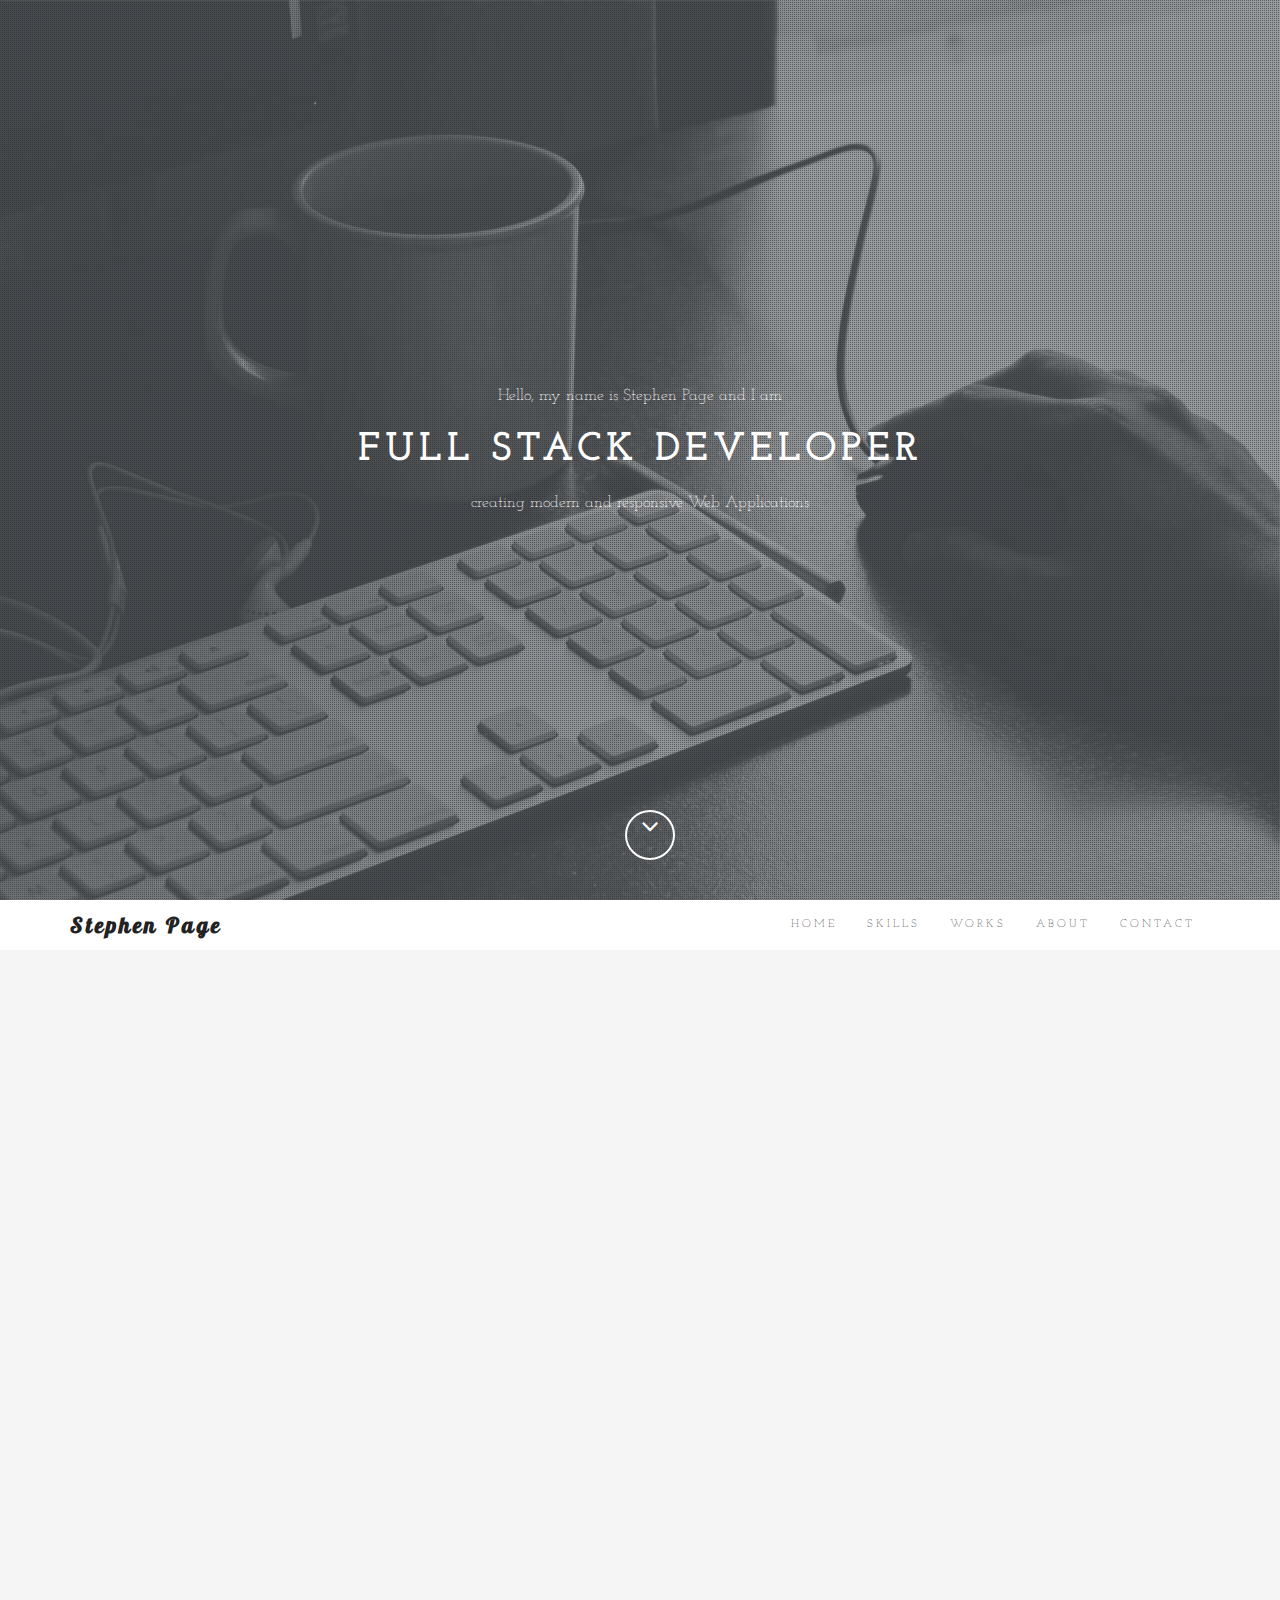
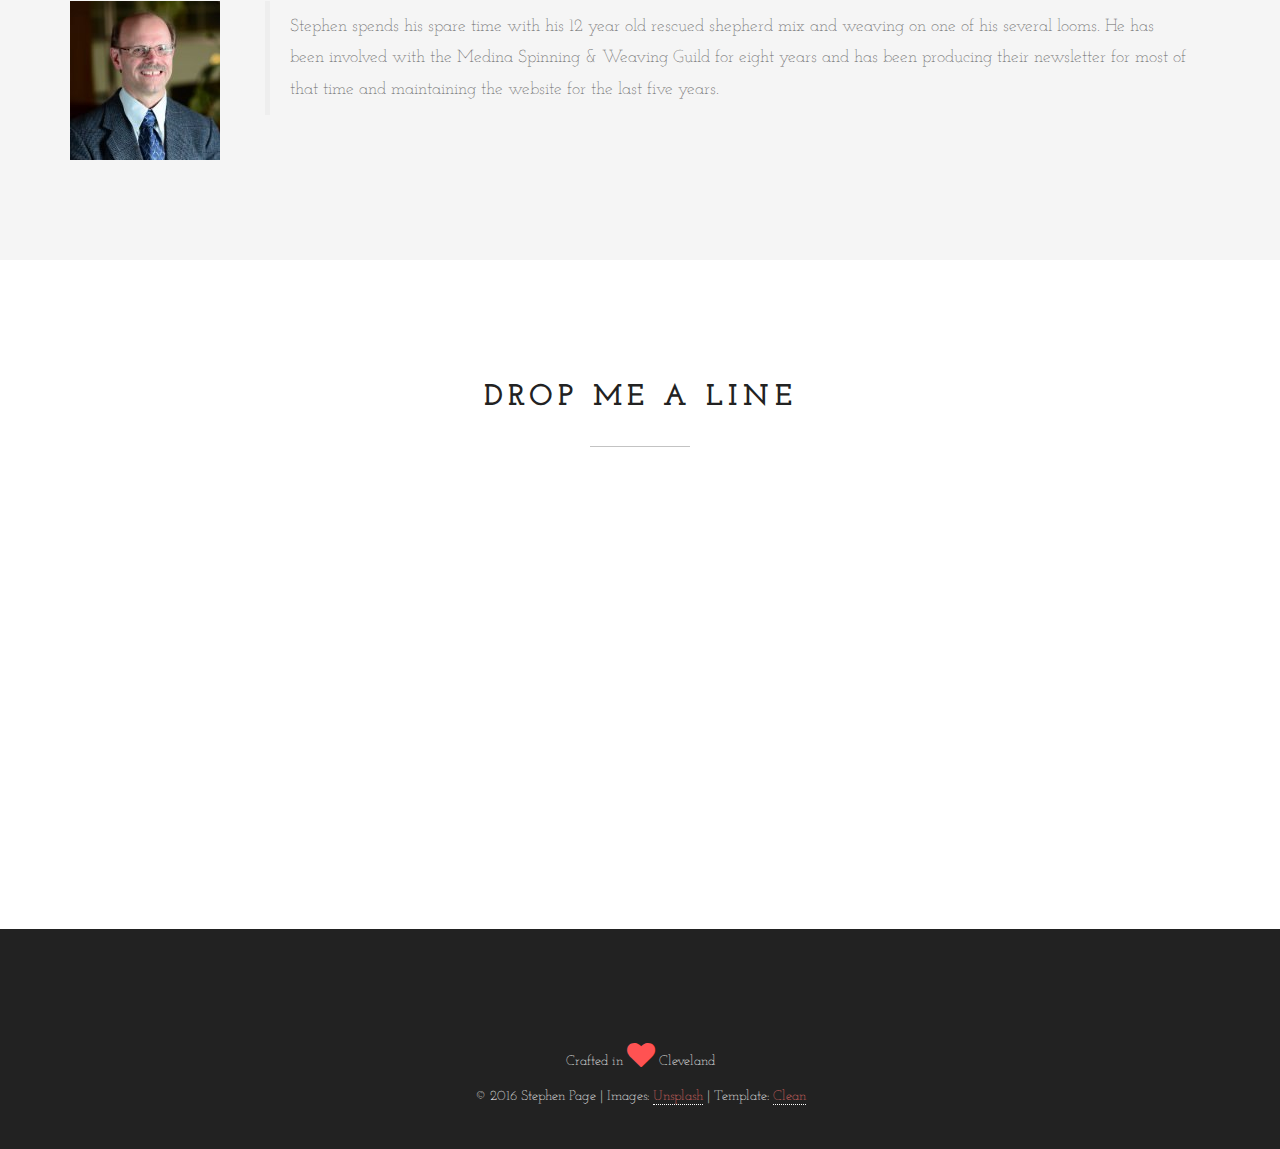
==== commit d72cbbc9: "typo correction" ====
--- a/index.html
+++ b/index.html
@@ -482,10 +482,10 @@
 
                     <div class="grid wow zoomIn" onclick="openModal('portfolioSlides')">
                         <figure class="effect-bubba">
-                            <img src="assets/images/wardrobe/cover.jpg" alt="link to slideshow of screenshots"/>
+                            <img id="portfolioThumb" src="assets/images/cover.jpg" alt="link to slideshow of screenshots"/>
                             <figcaption>
                                 <h2>Portfolio <span>Website</span></h2>
-                                <p>An ASP.NET MVC app to organize outfits.</p>
+                                <p>A Website to display Work and Skills.</p>
                             </figcaption>
                         </figure>
                     </div>
@@ -499,14 +499,14 @@
                             <div class="numbertext"></div>
 							<div class="portfolio-description">
                             <h2>Portfolio Website</h2>
-								<h3>Developed an ASP.NET MVC application to keep track of clothing.</h3>
+								<h3>Created website to display skills, portfolio of work and bio.</h3>
 								<ul>
-									<li>Used Database First Model</li>
-									<li>Created database with multiple tables and foreign keys using SQL Server Management Studio.</li>
-									<li>Designed database to record details specific to each type of clothing</li>
+									<li>Based layout off of a template.</li>
+									<li>Added modal slideshows to work pages.</li>
+									<li>Wrote JavaScript function to accept input of which slideshow to display.</li>
 									<li>Made use of CSS and Bootstrap to format views.</li>
-									<li>Used multiple layout templates to style multiple pages.</li>
-									<li>Pulled data from multiple tables to display outfits.</li>
+									<li>Revised original template to correct several formatting issues</li>
+									<li>Implemented contact form to send email via third party service.</li>
 								</ul>
 							</div>
                             <div class="github-repository">
@@ -514,7 +514,7 @@
                             </div>
                         </div>
 
-                        <div class="portfolioSlides">
+<!--                    <div class="portfolioSlides">
                             <div class="numbertext">1 / 5</div>
                             <img src="assets/images/cover.jpg" />
                             <p class="caption-container">Main Menu</p>
@@ -534,6 +534,7 @@
 
                         <a class="prev" onclick="plusSlides(-1, 'portfolioSlides')">&#10094;</a>
                         <a class="next" onclick="plusSlides(1, 'portfolioSlides')">&#10095;</a>
+-->
                     </div>
                 </div>                              
             </div>
--- a/assets/css/style.css
+++ b/assets/css/style.css
@@ -810,6 +810,11 @@
 .grid figure p {
 	letter-spacing: 1px;
 	font-size: 68.5%;
+}
+
+#portfolioThumb {
+	margin-top: -5%;
+	margin-bottom: -4%;
 }
 
 /*---------------*/
@@ -1106,6 +1111,10 @@
     margin-bottom: -4px;
 }
 
+#portfolioSlidesModal img {
+	max-width: 800px;
+}
+
 .caption-container {
     text-align: center;
     background-color: black;
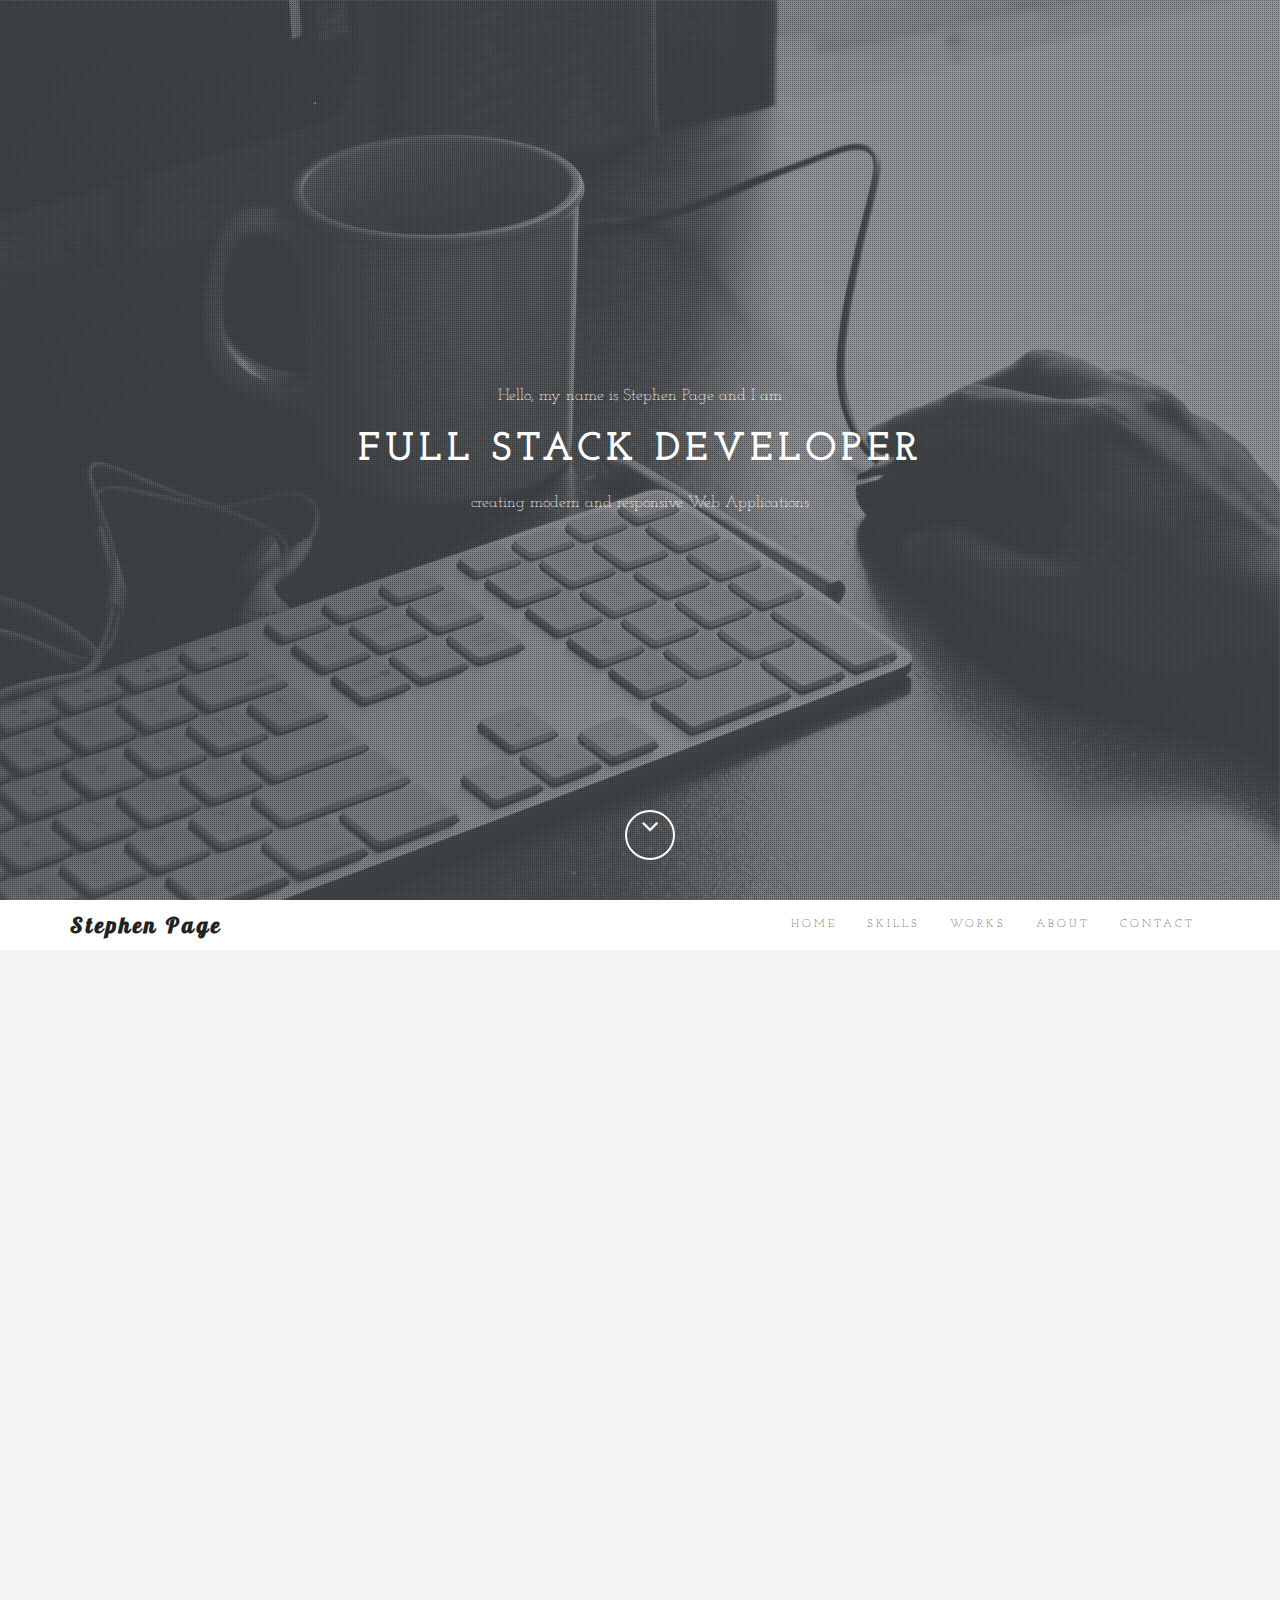
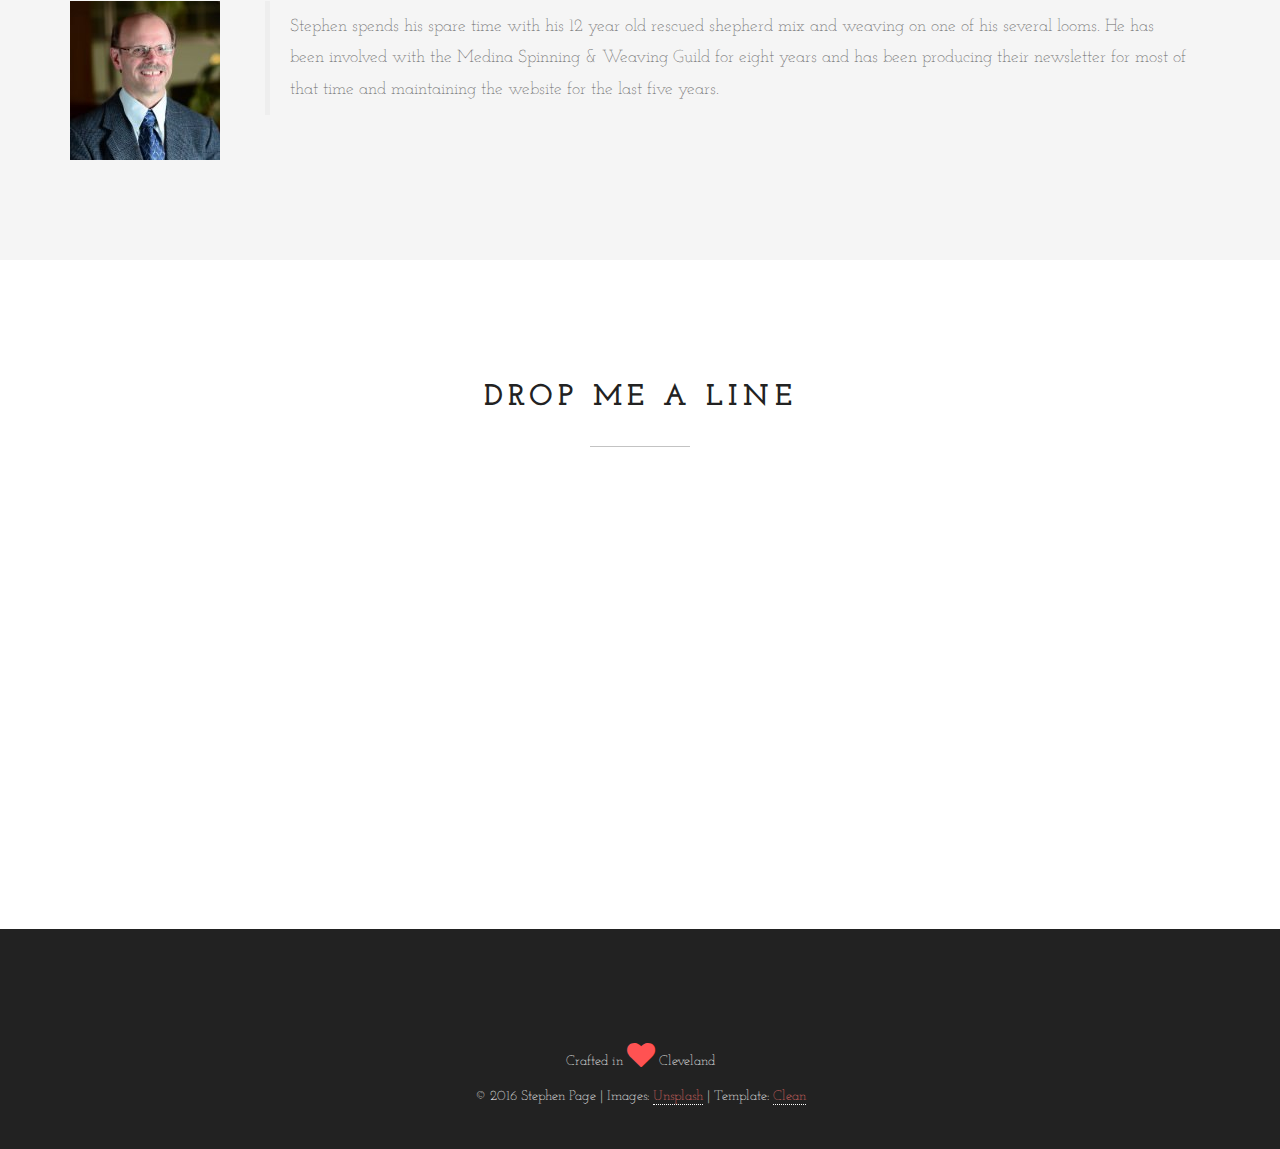
==== commit 76e047f8: "Added new portfolio thumbnail" ====
--- a/index.html
+++ b/index.html
@@ -482,7 +482,7 @@
 
                     <div class="grid wow zoomIn" onclick="openModal('portfolioSlides')">
                         <figure class="effect-bubba">
-                            <img id="portfolioThumb" src="assets/images/cover.jpg" alt="link to slideshow of screenshots"/>
+                            <img id="portfolioThumb" src="assets/images/portfolio/portfolio-skills.jpeg" alt="link to slideshow of screenshots"/>
                             <figcaption>
                                 <h2>Portfolio <span>Website</span></h2>
                                 <p>A Website to display Work and Skills.</p>
--- a/assets/css/style.css
+++ b/assets/css/style.css
@@ -812,10 +812,6 @@
 	font-size: 68.5%;
 }
 
-#portfolioThumb {
-	margin-top: -5%;
-	margin-bottom: -4%;
-}
 
 /*---------------*/
 /***** Bubba *****/
@@ -1038,10 +1034,10 @@
     color: white;
     position: absolute;
     top: 70px;
-    right: 35px;
+    right: 30px;
     font-size: 48px;
     font-weight: bold;
-	opacity: .6;
+	opacity: .8;
 }
 
 .close:hover,
